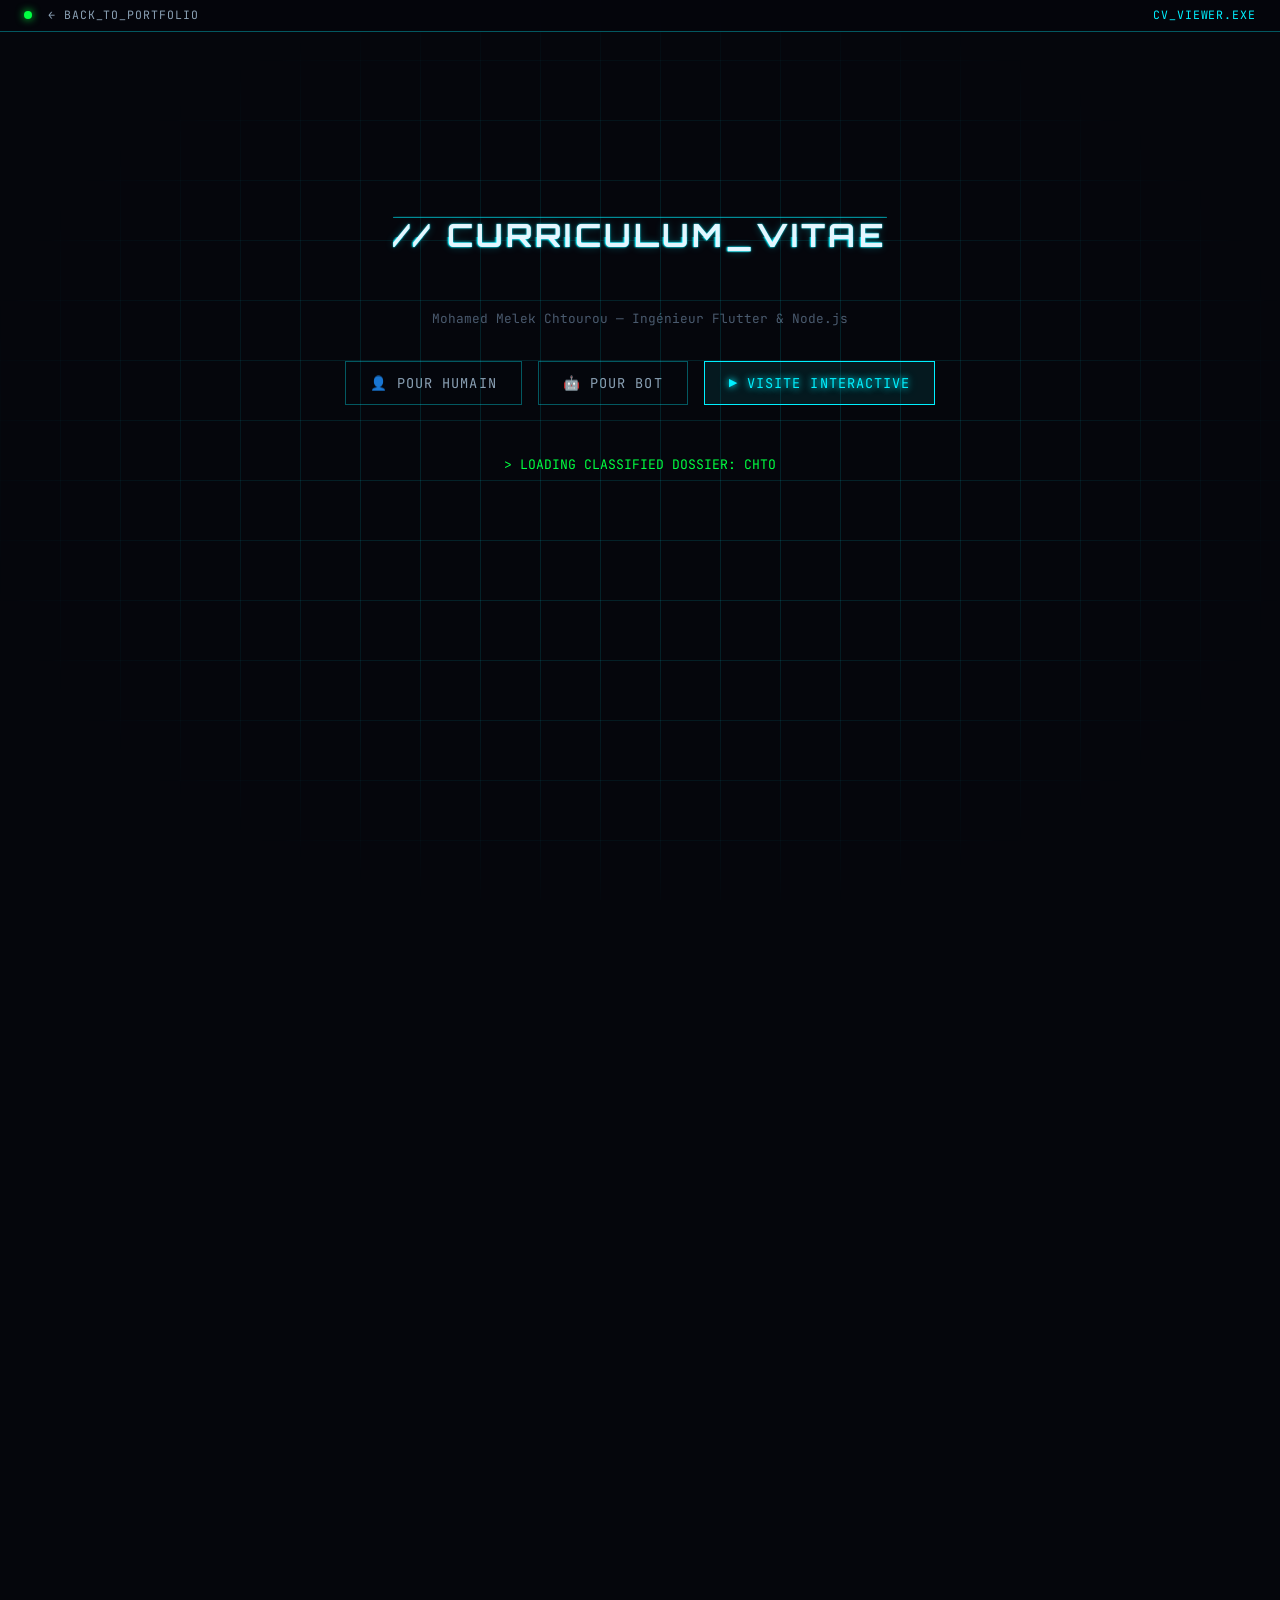
==== cv.html @ 04911780 "feat(cv): add dedicated CV page with 3 modes — human, bot, interactive tour - cv.html: new page with" ====
<!DOCTYPE html>
<html lang="fr" dir="ltr">
<head>
  <meta charset="UTF-8" />
  <meta name="viewport" content="width=device-width, initial-scale=1.0" />
  <title>CV — Mohamed Melek Chtourou</title>
  <meta name="description" content="CV de Mohamed Melek Chtourou — Ingénieur Flutter & Node.js. Téléchargez en PDF ou explorez la version interactive." />
  <meta name="robots" content="index, follow" />
  <link rel="canonical" href="https://cyber-cv.mohamedmelekchtourou.com/cv.html" />

  <!-- Open Graph -->
  <meta property="og:type" content="profile" />
  <meta property="og:title" content="CV — Mohamed Melek Chtourou" />
  <meta property="og:description" content="Ingénieur Flutter & Node.js. 3 apps en production. 146K utilisateurs." />
  <meta property="og:image" content="https://cyber-cv.mohamedmelekchtourou.com/assets/img/mmc2.jpg" />
  <meta property="og:url" content="https://cyber-cv.mohamedmelekchtourou.com/cv.html" />
  <meta name="twitter:card" content="summary_large_image" />
  <meta name="twitter:title" content="CV — Mohamed Melek Chtourou" />
  <meta name="twitter:image" content="https://cyber-cv.mohamedmelekchtourou.com/assets/img/mmc2.jpg" />

  <!-- Favicon -->
  <link rel="icon" href="assets/img/favicon.png" type="image/png" />

  <!-- Fonts -->
  <link rel="preconnect" href="https://fonts.googleapis.com" />
  <link rel="preconnect" href="https://fonts.gstatic.com" crossorigin />
  <link href="https://fonts.googleapis.com/css2?family=JetBrains+Mono:wght@400;700&family=Orbitron:wght@500;700;900&display=swap" rel="stylesheet" />

  <!-- Styles -->
  <link rel="stylesheet" href="css/main.css" />
  <link rel="stylesheet" href="css/cyberpunk.css" />
  <link rel="stylesheet" href="css/animations.css" />
  <style>
    /* ---- CV Page Specific ---- */
    .cv-page { padding-top: 60px; min-height: 100vh; }

    .cv-tabs {
      display: flex;
      justify-content: center;
      gap: var(--s2);
      margin-bottom: var(--s5);
      flex-wrap: wrap;
    }
    .cv-tab {
      background: rgba(5, 6, 12, 0.7);
      border: 1px solid var(--border-glow);
      color: var(--text-secondary);
      padding: 12px 24px;
      font-family: var(--font-mono);
      font-size: 0.85rem;
      letter-spacing: 0.08em;
      cursor: pointer;
      transition: all 0.2s;
      text-transform: uppercase;
      text-decoration: none;
      display: inline-flex;
      align-items: center;
      gap: 8px;
    }
    .cv-tab:hover {
      color: var(--neon-primary);
      border-color: var(--neon-primary);
      box-shadow: 0 0 12px rgba(0, 240, 255, 0.2);
    }
    .cv-tab.active {
      color: var(--neon-primary);
      background: rgba(0, 240, 255, 0.08);
      border-color: var(--neon-primary);
      text-shadow: var(--glow-sm);
    }

    /* Download panels */
    .cv-panel { display: none; max-width: 700px; margin: 0 auto; text-align: center; }
    .cv-panel.active { display: block; }
    .cv-panel p {
      color: var(--text-secondary);
      font-family: var(--font-mono);
      font-size: 0.85rem;
      margin-bottom: var(--s3);
      line-height: 1.6;
    }
    .cv-download-btn {
      display: inline-flex;
      align-items: center;
      gap: 10px;
      padding: 14px 32px;
      font-family: var(--font-mono);
      font-size: 1rem;
      letter-spacing: 0.1em;
      text-transform: uppercase;
      text-decoration: none;
      color: var(--bg-primary);
      background: var(--neon-primary);
      border: none;
      cursor: pointer;
      transition: all 0.2s;
      margin-top: var(--s2);
    }
    .cv-download-btn:hover {
      box-shadow: 0 0 20px rgba(0, 240, 255, 0.5);
      transform: translateY(-2px);
    }
    .cv-download-btn.ghost {
      background: transparent;
      color: var(--neon-primary);
      border: 1px solid var(--neon-primary);
    }

    /* Interactive tour */
    #cv-interactive {
      max-width: 800px;
      margin: 0 auto;
      font-family: var(--font-mono);
    }
    .cv-section {
      opacity: 0;
      transform: translateY(30px);
      transition: opacity 0.6s, transform 0.6s;
      margin-bottom: var(--s4);
    }
    .cv-section.visible {
      opacity: 1;
      transform: translateY(0);
    }
    .cv-block {
      background: rgba(5, 6, 12, 0.7);
      border: 1px solid var(--border-glow);
      padding: var(--s3);
      margin-bottom: var(--s3);
      position: relative;
    }
    .cv-block::before {
      content: attr(data-label);
      position: absolute;
      top: -10px;
      left: 16px;
      background: var(--bg-primary);
      padding: 0 8px;
      color: var(--neon-primary);
      font-size: 0.7rem;
      letter-spacing: 0.12em;
      text-transform: uppercase;
    }
    .cv-prompt {
      color: var(--neon-accent);
      font-size: 0.8rem;
      margin-bottom: var(--s2);
    }
    .cv-prompt span { color: var(--neon-primary); }
    .cv-output {
      color: var(--text-primary);
      font-size: 0.85rem;
      line-height: 1.7;
    }
    .cv-output strong { color: var(--neon-primary); }
    .cv-joke {
      color: var(--neon-accent);
      font-style: italic;
      font-size: 0.78rem;
      margin-top: var(--s2);
      opacity: 0;
      transition: opacity 0.8s;
    }
    .cv-joke.show { opacity: 1; }

    /* Skill bars */
    .skill-row {
      display: flex;
      align-items: center;
      gap: 12px;
      margin-bottom: 6px;
      font-size: 0.82rem;
    }
    .skill-name {
      min-width: 100px;
      color: var(--text-secondary);
    }
    .skill-bar {
      flex: 1;
      height: 14px;
      background: rgba(0, 240, 255, 0.05);
      border: 1px solid var(--border-glow);
      position: relative;
      overflow: hidden;
    }
    .skill-fill {
      height: 100%;
      background: linear-gradient(90deg, var(--neon-primary), var(--neon-magenta));
      box-shadow: 0 0 8px rgba(0, 240, 255, 0.3);
      width: 0%;
      transition: width 1.2s ease-out;
    }
    .skill-pct {
      min-width: 40px;
      text-align: right;
      color: var(--neon-primary);
      font-size: 0.75rem;
    }

    /* Experience timeline */
    .exp-card {
      border-left: 2px solid var(--neon-primary);
      padding-left: var(--s3);
      margin-bottom: var(--s3);
    }
    .exp-title { color: var(--neon-primary); font-size: 0.95rem; font-weight: 700; }
    .exp-company { color: var(--neon-magenta); font-size: 0.82rem; }
    .exp-date { color: var(--text-muted); font-size: 0.75rem; margin-bottom: 6px; }
    .exp-stack {
      display: flex;
      flex-wrap: wrap;
      gap: 4px;
      margin: 6px 0;
    }
    .exp-tag {
      background: rgba(0, 240, 255, 0.06);
      border: 1px solid var(--border-glow);
      padding: 2px 8px;
      font-size: 0.68rem;
      color: var(--text-secondary);
    }
    .exp-bullets { list-style: none; padding: 0; }
    .exp-bullets li {
      color: var(--text-secondary);
      font-size: 0.8rem;
      line-height: 1.6;
      padding-left: 16px;
      position: relative;
    }
    .exp-bullets li::before {
      content: "\2192";
      position: absolute;
      left: 0;
      color: var(--neon-accent);
    }

    /* Nav buttons */
    .cv-nav {
      display: flex;
      justify-content: center;
      gap: var(--s2);
      margin-top: var(--s4);
      flex-wrap: wrap;
    }
    .cv-nav a, .cv-nav button {
      padding: 10px 24px;
      font-family: var(--font-mono);
      font-size: 0.82rem;
      letter-spacing: 0.08em;
      cursor: pointer;
      border: 1px solid var(--border-glow);
      background: rgba(5, 6, 12, 0.7);
      color: var(--text-secondary);
      text-decoration: none;
      transition: all 0.2s;
    }
    .cv-nav a:hover, .cv-nav button:hover {
      color: var(--neon-primary);
      border-color: var(--neon-primary);
    }

    /* Intro typing */
    .cv-intro-line {
      font-size: 0.82rem;
      line-height: 1.8;
      color: var(--neon-accent);
      min-height: 1.8em;
    }
    .cv-intro-line .cmd { color: var(--neon-primary); }
    .cv-intro-line .warn { color: var(--neon-warn, #ffcc00); }

    /* CTA final */
    .cv-final {
      text-align: center;
      padding: var(--s4) 0;
    }
    .cv-final .verdict {
      font-family: var(--font-display);
      font-size: clamp(1rem, 3vw, 1.6rem);
      color: var(--neon-primary);
      text-shadow: var(--glow-md);
      margin-bottom: var(--s3);
    }

    @media (max-width: 600px) {
      .cv-tabs { gap: 6px; }
      .cv-tab { padding: 8px 14px; font-size: 0.75rem; }
      .skill-name { min-width: 70px; font-size: 0.72rem; }
      .exp-card { padding-left: var(--s2); }
    }
  </style>
</head>
<body>

  <!-- Matrix BG -->
  <canvas id="matrix-rain" class="matrix-bg" aria-hidden="true"></canvas>
  <div class="grid-bg" aria-hidden="true"></div>

  <!-- Back to portfolio -->
  <header class="status-bar" role="banner">
    <div class="status-left">
      <span class="status-dot"></span>
      <a href="index.html" style="color:inherit;text-decoration:none;">&larr; BACK_TO_PORTFOLIO</a>
    </div>
    <div class="status-right">
      <span style="color:var(--neon-primary);">CV_VIEWER.EXE</span>
    </div>
  </header>

  <div class="cv-page">
    <div class="container">

      <!-- Page title -->
      <div class="section-header" style="text-align:center;margin-bottom:var(--s4);">
        <h1 class="section-title glitch" data-text="// CURRICULUM_VITAE" style="font-size:clamp(1.2rem,4vw,2rem);">// CURRICULUM_VITAE</h1>
        <p style="color:var(--text-muted);font-family:var(--font-mono);font-size:0.8rem;margin-top:8px;">Mohamed Melek Chtourou &mdash; Ing&eacute;nieur Flutter &amp; Node.js</p>
      </div>

      <!-- 3 tabs -->
      <div class="cv-tabs">
        <button class="cv-tab" data-panel="human" aria-label="Download design CV">&#128100; POUR HUMAIN</button>
        <button class="cv-tab" data-panel="bot" aria-label="Download ATS CV">&#129302; POUR BOT</button>
        <button class="cv-tab active" data-panel="interactive" aria-label="Interactive CV tour">&#9654; VISITE INTERACTIVE</button>
      </div>

      <!-- Panel: Human PDF -->
      <div class="cv-panel" id="panel-human">
        <div class="cv-block" data-label="MODE HUMAIN">
          <p>&gt; Le beau CV. 2 colonnes, couleurs, design soign&eacute;.<br>
          &gt; Pour les humains qui jugent un livre &agrave; sa couverture.<br>
          &gt; (On vous comprend.)</p>
          <a href="assets/cv/cv_design.pdf" download class="cv-download-btn">&darr; DOWNLOAD_CV_DESIGN.pdf</a>
        </div>
      </div>

      <!-- Panel: Bot PDF -->
      <div class="cv-panel" id="panel-bot">
        <div class="cv-block" data-label="MODE ATS">
          <p>&gt; Le CV sobre. Texte pur, parsable par les robots.<br>
          &gt; Optimis&eacute; pour les ATS (Applicant Tracking Systems).<br>
          &gt; Pas de fioritures, que de la data.</p>
          <a href="assets/cv/cv_ats.pdf" download class="cv-download-btn">&darr; DOWNLOAD_CV_ATS.pdf</a>
        </div>
      </div>

      <!-- Panel: Interactive tour -->
      <div class="cv-panel active" id="panel-interactive">
        <div id="cv-interactive">

          <!-- Intro typing sequence -->
          <div class="cv-section" id="cv-intro" style="margin-bottom:var(--s4);">
            <div class="cv-intro-line" id="intro-1"></div>
            <div class="cv-intro-line" id="intro-2"></div>
            <div class="cv-intro-line" id="intro-3"></div>
            <div class="cv-intro-line" id="intro-4"></div>
          </div>

          <!-- Section 1: Identity -->
          <div class="cv-section" id="cv-identity">
            <div class="cv-block" data-label="DOSSIER">
              <pre class="cv-output" style="white-space:pre-wrap;">&#9556;&#9552;&#9552;&#9552;&#9552;&#9552;&#9552;&#9552;&#9552;&#9552;&#9552;&#9552;&#9552;&#9552;&#9552;&#9552;&#9552;&#9552;&#9552;&#9552;&#9552;&#9552;&#9552;&#9552;&#9552;&#9552;&#9552;&#9552;&#9552;&#9552;&#9552;&#9552;&#9552;&#9552;&#9552;&#9552;&#9552;&#9552;&#9552;&#9552;&#9552;&#9552;&#9552;&#9559;
  SUBJECT:  <strong>Mohamed Melek Chtourou</strong>
  CLASS:    <strong>Flutter &amp; Node.js Engineer</strong>
  LOCATION: Tunisie &rarr; Relocation FR/EU
  STATUS:   <strong style="color:var(--neon-accent);">AVAILABLE FOR MISSION</strong>
  USERS:    <strong>146,000+</strong>
  THREAT:   Senior-ish
&#9562;&#9552;&#9552;&#9552;&#9552;&#9552;&#9552;&#9552;&#9552;&#9552;&#9552;&#9552;&#9552;&#9552;&#9552;&#9552;&#9552;&#9552;&#9552;&#9552;&#9552;&#9552;&#9552;&#9552;&#9552;&#9552;&#9552;&#9552;&#9552;&#9552;&#9552;&#9552;&#9552;&#9552;&#9552;&#9552;&#9552;&#9552;&#9552;&#9552;&#9552;&#9552;&#9552;&#9565;</pre>
              <p class="cv-joke" id="joke-1">// Fun fact : Il a appris &agrave; coder avant d'apprendre &agrave; cuisiner. Il ne sait toujours pas cuisiner.</p>
            </div>
          </div>

          <!-- Section 2: Skills -->
          <div class="cv-section" id="cv-skills">
            <div class="cv-prompt"><span>&gt;</span> cat /skills/matrix.dat</div>
            <div class="cv-block" data-label="SKILLS MATRIX">
              <div style="margin-bottom:12px;color:var(--neon-magenta);font-size:0.75rem;letter-spacing:0.1em;">MOBILE (EXPERT)</div>
              <div class="skill-row"><span class="skill-name">Flutter</span><div class="skill-bar"><div class="skill-fill" data-pct="95"></div></div><span class="skill-pct">95%</span></div>
              <div class="skill-row"><span class="skill-name">Dart</span><div class="skill-bar"><div class="skill-fill" data-pct="92"></div></div><span class="skill-pct">92%</span></div>
              <div class="skill-row"><span class="skill-name">Swift</span><div class="skill-bar"><div class="skill-fill" data-pct="78"></div></div><span class="skill-pct">78%</span></div>
              <div class="skill-row"><span class="skill-name">Kotlin</span><div class="skill-bar"><div class="skill-fill" data-pct="70"></div></div><span class="skill-pct">70%</span></div>

              <div style="margin:16px 0 12px;color:var(--neon-magenta);font-size:0.75rem;letter-spacing:0.1em;">BACKEND (AVANC&Eacute;)</div>
              <div class="skill-row"><span class="skill-name">Node.js</span><div class="skill-bar"><div class="skill-fill" data-pct="90"></div></div><span class="skill-pct">90%</span></div>
              <div class="skill-row"><span class="skill-name">Express</span><div class="skill-bar"><div class="skill-fill" data-pct="88"></div></div><span class="skill-pct">88%</span></div>
              <div class="skill-row"><span class="skill-name">GraphQL</span><div class="skill-bar"><div class="skill-fill" data-pct="72"></div></div><span class="skill-pct">72%</span></div>
              <div class="skill-row"><span class="skill-name">Spring Boot</span><div class="skill-bar"><div class="skill-fill" data-pct="65"></div></div><span class="skill-pct">65%</span></div>

              <div style="margin:16px 0 12px;color:var(--neon-magenta);font-size:0.75rem;letter-spacing:0.1em;">FRONTEND &amp; DATA</div>
              <div class="skill-row"><span class="skill-name">React</span><div class="skill-bar"><div class="skill-fill" data-pct="72"></div></div><span class="skill-pct">72%</span></div>
              <div class="skill-row"><span class="skill-name">MySQL</span><div class="skill-bar"><div class="skill-fill" data-pct="85"></div></div><span class="skill-pct">85%</span></div>
              <div class="skill-row"><span class="skill-name">MongoDB</span><div class="skill-bar"><div class="skill-fill" data-pct="75"></div></div><span class="skill-pct">75%</span></div>
              <div class="skill-row"><span class="skill-name">Firebase</span><div class="skill-bar"><div class="skill-fill" data-pct="82"></div></div><span class="skill-pct">82%</span></div>
              <div class="skill-row"><span class="skill-name">Docker</span><div class="skill-bar"><div class="skill-fill" data-pct="78"></div></div><span class="skill-pct">78%</span></div>

              <p class="cv-joke" id="joke-2">// Stack Overflow dit qu'il est "above average". Stack Overflow a peur de lui.</p>
            </div>
          </div>

          <!-- Section 3: Experience — The Landlord -->
          <div class="cv-section" id="cv-exp1">
            <div class="cv-prompt"><span>&gt;</span> SELECT * FROM experience ORDER BY impact DESC;</div>
            <div class="cv-block" data-label="EXPERIENCE #1">
              <div class="exp-card">
                <div class="exp-title">D&eacute;veloppeur &amp; Product Manager</div>
                <div class="exp-company">The Landlord</div>
                <div class="exp-date">Mars 2024 &rarr; Pr&eacute;sent</div>
                <div class="exp-stack">
                  <span class="exp-tag">Flutter</span><span class="exp-tag">Node.js</span><span class="exp-tag">MySQL</span><span class="exp-tag">Redis</span><span class="exp-tag">Socket.io</span><span class="exp-tag">Docker</span><span class="exp-tag">Firebase</span><span class="exp-tag">OVH/VPS</span>
                </div>
                <ul class="exp-bullets">
                  <li>Plateforme immobili&egrave;re compl&egrave;te (iOS, Android, Web) &mdash; <strong>146 000 utilisateurs, 2 600+ membres</strong></li>
                  <li>Architecture microservices : <strong>2 serveurs Node.js</strong> dockeris&eacute;s, <strong>40+ mod&egrave;les de donn&eacute;es, 19 modules</strong></li>
                  <li>Services tiers : Channel Manager, WhatsApp Business API, Firebase FCM</li>
                  <li>Pilotage de <strong>2 d&eacute;veloppeurs fullstack</strong> : backlog, sprints, daily stand-ups</li>
                  <li>Infra Docker Compose sur VPS OVH + d&eacute;ploiement continu</li>
                </ul>
              </div>
              <p class="cv-joke" id="joke-3">// Son manager a dit : "Il est autonome". Traduction : "Il fait tout."</p>
            </div>
          </div>

          <!-- Section 4: Experience — Orange -->
          <div class="cv-section" id="cv-exp2">
            <div class="cv-block" data-label="EXPERIENCE #2">
              <div class="exp-card">
                <div class="exp-title">D&eacute;veloppeur Fullstack</div>
                <div class="exp-company">Orange Digital Center</div>
                <div class="exp-date">F&eacute;vrier 2023 &rarr; Septembre 2023 (7 mois)</div>
                <div class="exp-stack">
                  <span class="exp-tag">Swift</span><span class="exp-tag">SwiftUI</span><span class="exp-tag">Node.js</span><span class="exp-tag">MySQL</span><span class="exp-tag">Git</span>
                </div>
                <ul class="exp-bullets">
                  <li>App mobile iOS native avec SwiftUI &mdash; navigation fluide et UI responsive</li>
                  <li>Serveur Node.js + API REST pour donn&eacute;es dynamiques</li>
                  <li>&Eacute;quipe interdisciplinaire en m&eacute;thode Agile</li>
                </ul>
              </div>
              <p class="cv-joke" id="joke-4">// Orange lui a donn&eacute; un badge. Il l'a gard&eacute;. C'est son Horcrux.</p>
            </div>
          </div>

          <!-- Section 5: Stages -->
          <div class="cv-section" id="cv-exp3">
            <div class="cv-block" data-label="STAGES">
              <div class="exp-card" style="margin-bottom:var(--s3);">
                <div class="exp-title">Stage D&eacute;veloppeur Frontend iOS</div>
                <div class="exp-company">ESPRIT</div>
                <div class="exp-date">Ao&ucirc;t 2022 &rarr; Novembre 2022 (3 mois) &middot; Swift &middot; Xcode &middot; Figma</div>
                <ul class="exp-bullets">
                  <li>Interfaces iOS avec storyboards &mdash; compatibilit&eacute; iPhone 4s &agrave; iPhone 13</li>
                  <li>Int&eacute;gration APIs REST + maquettes Figma pixel-perfect</li>
                </ul>
              </div>
              <div class="exp-card">
                <div class="exp-title">Stage D&eacute;veloppeur Fullstack Mobile</div>
                <div class="exp-company">Future Proof</div>
                <div class="exp-date">Juin 2022 &rarr; Ao&ucirc;t 2022 (2 mois) &middot; Flutter &middot; Spring Boot &middot; GraphQL &middot; Docker</div>
                <ul class="exp-bullets">
                  <li>Dev mobile Flutter + backend Spring Boot en Agile</li>
                  <li>Requ&ecirc;tes/mutations GraphQL, gestion tickets Jira</li>
                </ul>
              </div>
              <p class="cv-joke" id="joke-5">// Deux stages. Deux stacks diff&eacute;rentes. Il s'ennuyait vite.</p>
            </div>
          </div>

          <!-- Section 6: Education -->
          <div class="cv-section" id="cv-education">
            <div class="cv-prompt"><span>&gt;</span> cat /etc/education.txt</div>
            <div class="cv-block" data-label="FORMATION">
              <div class="cv-output">
                <strong>Ing&eacute;nieur Informatique</strong><br>
                D&eacute;veloppement Mobile &mdash; ESPRIT, Tunisie<br>
                <span style="color:var(--text-muted);">Sep 2018 &rarr; Nov 2023</span>
              </div>
              <p class="cv-joke" id="joke-6">// Il a surv&eacute;cu &agrave; ESPRIT. &Ccedil;a devrait &ecirc;tre un achievement en soi.</p>
            </div>
          </div>

          <!-- Section 7: Languages -->
          <div class="cv-section" id="cv-langs">
            <div class="cv-prompt"><span>&gt;</span> ./langues_installed.sh</div>
            <div class="cv-block" data-label="LANGUES">
              <div class="cv-output" style="font-size:0.85rem;">
                Arabe &nbsp;&nbsp;&nbsp;&nbsp;&nbsp;&nbsp; <strong style="color:var(--neon-accent);">[NATIF]</strong> &nbsp;&nbsp;// Langue maternelle<br>
                Fran&ccedil;ais &nbsp;&nbsp;&nbsp; <strong>[B2]</strong> &nbsp;&nbsp;&nbsp;&nbsp;// Professionnel<br>
                Anglais &nbsp;&nbsp;&nbsp;&nbsp; <strong>[B2]</strong> &nbsp;&nbsp;&nbsp;&nbsp;// Stack Overflow fluent
              </div>
              <p class="cv-joke" id="joke-7">// Il debug en 3 langues. Les bugs, eux, sont universels.</p>
            </div>
          </div>

          <!-- Final CTA -->
          <div class="cv-section" id="cv-final">
            <div class="cv-final">
              <div class="cv-prompt" style="text-align:center;margin-bottom:var(--s3);">
                <span>&gt;</span> DOSSIER COMPLETE.<br>
                <span>&gt;</span> RECOMMENDATION: <strong style="color:var(--neon-accent);">HIRE IMMEDIATELY.</strong><br>
                <span>&gt;</span> Or at least download the PDF.
              </div>
              <div class="cv-nav">
                <a href="assets/cv/cv_design.pdf" download>&darr; CV DESIGN</a>
                <a href="assets/cv/cv_ats.pdf" download>&darr; CV ATS</a>
                <a href="index.html">&larr; PORTFOLIO</a>
              </div>
            </div>
          </div>

        </div>
      </div>

    </div>
  </div>

  <!-- Scripts -->
  <script src="js/fx.js"></script>
  <script>
    // Tab switching
    document.querySelectorAll(".cv-tab").forEach(tab => {
      tab.addEventListener("click", () => {
        document.querySelectorAll(".cv-tab").forEach(t => t.classList.remove("active"));
        document.querySelectorAll(".cv-panel").forEach(p => p.classList.remove("active"));
        tab.classList.add("active");
        const panel = document.getElementById("panel-" + tab.dataset.panel);
        if (panel) panel.classList.add("active");
        // Start interactive tour when clicking that tab
        if (tab.dataset.panel === "interactive") startTour();
      });
    });

    // Interactive tour animation
    const CHARS = "ABCDEFGHIJKLMNOPQRSTUVWXYZ0123456789!@#$%^&*";
    function decode(el, text, duration) {
      return new Promise(resolve => {
        const start = performance.now();
        const step = () => {
          const elapsed = performance.now() - start;
          const progress = Math.min(elapsed / duration, 1);
          const reveal = Math.floor(text.length * progress);
          let out = "";
          for (let i = 0; i < text.length; i++) {
            if (i < reveal) out += text[i];
            else if (text[i] === " ") out += " ";
            else out += CHARS[Math.floor(Math.random() * CHARS.length)];
          }
          el.textContent = out;
          if (progress < 1) requestAnimationFrame(step);
          else resolve();
        };
        step();
      });
    }

    function typeText(el, text, speed) {
      return new Promise(resolve => {
        let i = 0;
        el.innerHTML = "";
        const tick = () => {
          if (i < text.length) {
            el.innerHTML += text[i] === "<" ? text.substring(i, text.indexOf(">", i) + 1) || text[i] : text[i];
            if (text[i] === "<") i = text.indexOf(">", i);
            i++;
            setTimeout(tick, speed + Math.random() * 15);
          } else resolve();
        };
        tick();
      });
    }

    function wait(ms) { return new Promise(r => setTimeout(r, ms)); }

    let tourStarted = false;
    async function startTour() {
      if (tourStarted) return;
      tourStarted = true;

      const sections = document.querySelectorAll(".cv-section");
      sections.forEach(s => s.classList.remove("visible"));

      // Intro typing
      const intro = document.getElementById("cv-intro");
      intro.classList.add("visible");

      await typeText(document.getElementById("intro-1"), '<span class="cmd">> LOADING CLASSIFIED DOSSIER: CHTOUROU_M.EXE...</span>', 25);
      await wait(400);
      await typeText(document.getElementById("intro-2"), '<span class="cmd">> ACCESS LEVEL: RECRUITER</span>', 25);
      await wait(400);
      await typeText(document.getElementById("intro-3"), '<span class="warn">\u26A0 WARNING: This candidate has 146,000 users. Handle with caution.</span>', 20);
      await wait(600);
      await typeText(document.getElementById("intro-4"), '<span class="cmd">> Decrypting sections...</span>', 25);
      await wait(800);

      // Reveal sections one by one on scroll
      const observer = new IntersectionObserver((entries) => {
        entries.forEach(e => {
          if (e.isIntersecting) {
            e.target.classList.add("visible");
            // Animate skill bars
            e.target.querySelectorAll(".skill-fill").forEach(bar => {
              setTimeout(() => { bar.style.width = bar.dataset.pct + "%"; }, 300);
            });
            // Show joke after delay
            const joke = e.target.querySelector(".cv-joke");
            if (joke) setTimeout(() => joke.classList.add("show"), 1500);
            observer.unobserve(e.target);
          }
        });
      }, { threshold: 0.2 });

      sections.forEach((s, i) => {
        if (i === 0) return; // intro already visible
        observer.observe(s);
      });

      // Make first content section visible after intro
      await wait(600);
      document.getElementById("cv-identity").classList.add("visible");
      setTimeout(() => document.getElementById("joke-1")?.classList.add("show"), 1500);
    }

    // Auto-start if interactive tab is active on load
    if (document.querySelector('.cv-tab[data-panel="interactive"].active')) {
      setTimeout(startTour, 500);
    }

    // Matrix rain init
    if (window.MMC_MATRIX) MMC_MATRIX.init(document.getElementById("matrix-rain"));
  </script>

</body>
</html>
---- css/main.css ----
/* =========================================================
   MAIN.CSS — Base, reset, layout, typography
   NEO_CHTOUROU.EXE // Portfolio v2.0
   ========================================================= */

:root {
  /* Neon palette — default "cyan" theme */
  --neon-primary: #00f0ff;
  --neon-secondary: #ff00ea;
  --neon-accent: #00ff41;
  --neon-danger: #ff3366;
  --neon-warn: #ffcc00;

  /* Backgrounds */
  --bg-0: #05060c;
  --bg-1: #0a0b18;
  --bg-2: #10121f;
  --bg-3: #171a2e;

  /* Text */
  --text-primary: #e4f6ff;
  --text-secondary: #8aa0b4;
  --text-muted: #4a5a6e;
  --text-dim: #2a3244;

  /* Grid / borders */
  --border-grid: rgba(0, 240, 255, 0.12);
  --border-glow: rgba(0, 240, 255, 0.35);

  /* Fonts */
  --font-display: 'Orbitron', 'Share Tech Mono', monospace;
  --font-mono: 'JetBrains Mono', 'Share Tech Mono', 'Courier New', monospace;
  --font-body: 'JetBrains Mono', 'Share Tech Mono', monospace;

  /* Spacing */
  --s1: 0.5rem;
  --s2: 1rem;
  --s3: 1.5rem;
  --s4: 2rem;
  --s5: 3rem;
  --s6: 4rem;
  --s7: 6rem;

  /* Glow shadows */
  --glow-sm: 0 0 6px var(--neon-primary), 0 0 12px rgba(0, 240, 255, 0.4);
  --glow-md: 0 0 10px var(--neon-primary), 0 0 24px rgba(0, 240, 255, 0.5), 0 0 40px rgba(0, 240, 255, 0.25);
  --glow-lg: 0 0 14px var(--neon-primary), 0 0 32px rgba(0, 240, 255, 0.55), 0 0 64px rgba(0, 240, 255, 0.3);
  --glow-magenta: 0 0 10px var(--neon-secondary), 0 0 24px rgba(255, 0, 234, 0.5);
}

/* ---------- Mohamed personal theme (persistent toggle) ----------
   Triggered by typing "mohamed" on the page. Swaps neon palette
   toward warm orange/amber. Persists via localStorage.
*/
html.mohamed-theme {
  --neon-primary: #ff8800;
  --neon-secondary: #ff3366;
  --neon-accent: #ffcc00;
  --border-grid: rgba(255, 136, 0, 0.14);
  --border-glow: rgba(255, 136, 0, 0.4);
  --glow-sm: 0 0 6px #ff8800, 0 0 12px rgba(255, 136, 0, 0.45);
  --glow-md: 0 0 10px #ff8800, 0 0 24px rgba(255, 136, 0, 0.55), 0 0 40px rgba(255, 136, 0, 0.28);
  --glow-lg: 0 0 14px #ff8800, 0 0 32px rgba(255, 136, 0, 0.6), 0 0 64px rgba(255, 136, 0, 0.3);
  --glow-magenta: 0 0 10px #ff3366, 0 0 24px rgba(255, 51, 102, 0.5);
}

/* ---------- Theme variants ---------- */
[data-theme="magenta"] {
  --neon-primary: #ff00ea;
  --neon-secondary: #00f0ff;
  --border-grid: rgba(255, 0, 234, 0.12);
  --border-glow: rgba(255, 0, 234, 0.35);
  --glow-sm: 0 0 6px #ff00ea, 0 0 12px rgba(255, 0, 234, 0.4);
  --glow-md: 0 0 10px #ff00ea, 0 0 24px rgba(255, 0, 234, 0.5), 0 0 40px rgba(255, 0, 234, 0.25);
  --glow-lg: 0 0 14px #ff00ea, 0 0 32px rgba(255, 0, 234, 0.55), 0 0 64px rgba(255, 0, 234, 0.3);
}
[data-theme="matrix"] {
  --neon-primary: #00ff41;
  --neon-secondary: #ffcc00;
  --border-grid: rgba(0, 255, 65, 0.12);
  --border-glow: rgba(0, 255, 65, 0.35);
  --glow-sm: 0 0 6px #00ff41, 0 0 12px rgba(0, 255, 65, 0.4);
  --glow-md: 0 0 10px #00ff41, 0 0 24px rgba(0, 255, 65, 0.5), 0 0 40px rgba(0, 255, 65, 0.25);
  --glow-lg: 0 0 14px #00ff41, 0 0 32px rgba(0, 255, 65, 0.55), 0 0 64px rgba(0, 255, 65, 0.3);
}
[data-theme="danger"] {
  --neon-primary: #ff3366;
  --neon-secondary: #ffcc00;
  --border-grid: rgba(255, 51, 102, 0.12);
  --border-glow: rgba(255, 51, 102, 0.35);
  --glow-sm: 0 0 6px #ff3366, 0 0 12px rgba(255, 51, 102, 0.4);
  --glow-md: 0 0 10px #ff3366, 0 0 24px rgba(255, 51, 102, 0.5), 0 0 40px rgba(255, 51, 102, 0.25);
  --glow-lg: 0 0 14px #ff3366, 0 0 32px rgba(255, 51, 102, 0.55), 0 0 64px rgba(255, 51, 102, 0.3);
}

/* ---------- Reset ---------- */
* { box-sizing: border-box; margin: 0; padding: 0; }
*::before, *::after { box-sizing: border-box; }

html { scroll-behavior: smooth; font-size: 16px; }
body {
  font-family: var(--font-body);
  background: var(--bg-0);
  color: var(--text-primary);
  line-height: 1.6;
  overflow-x: hidden;
  min-height: 100vh;
  cursor: none;
  -webkit-font-smoothing: antialiased;
}

img, svg { max-width: 100%; display: block; }
a { color: var(--neon-primary); text-decoration: none; }
button { font-family: inherit; cursor: none; }
input, textarea { font-family: inherit; cursor: none; }

/* Grid background (subtle) */
body::before {
  content: "";
  position: fixed;
  inset: 0;
  background-image:
    linear-gradient(var(--border-grid) 1px, transparent 1px),
    linear-gradient(90deg, var(--border-grid) 1px, transparent 1px);
  background-size: 60px 60px;
  pointer-events: none;
  z-index: 0;
  mask-image: radial-gradient(ellipse at center, #000 30%, transparent 75%);
  -webkit-mask-image: radial-gradient(ellipse at center, #000 30%, transparent 75%);
}

/* ---------- Typography ---------- */
h1, h2, h3, h4, h5, h6 {
  font-family: var(--font-display);
  font-weight: 700;
  letter-spacing: 0.06em;
  color: var(--text-primary);
  text-transform: uppercase;
  line-height: 1.1;
}

h1 { font-size: clamp(2.5rem, 7vw, 6rem); }
h2 { font-size: clamp(1.8rem, 4vw, 3rem); }
h3 { font-size: clamp(1.2rem, 2vw, 1.6rem); }
p  { font-size: 0.95rem; color: var(--text-secondary); }

pre, code, .mono { font-family: var(--font-mono); }

::selection {
  background: var(--neon-primary);
  color: var(--bg-0);
  text-shadow: none;
}

/* ---------- Layout ---------- */
.container {
  width: min(1200px, 92%);
  margin: 0 auto;
}

main { position: relative; z-index: 2; }

section {
  padding: var(--s7) 0;
  position: relative;
  z-index: 2;
}

.section-title {
  font-family: var(--font-display);
  color: var(--neon-primary);
  margin-bottom: var(--s5);
  text-shadow: var(--glow-sm);
  font-size: clamp(1.6rem, 3vw, 2.4rem);
  letter-spacing: 0.1em;
  display: inline-block;
  position: relative;
}

.section-title::before {
  content: "";
  position: absolute;
  left: -24px;
  top: 50%;
  width: 16px;
  height: 2px;
  background: var(--neon-primary);
  box-shadow: var(--glow-sm);
  transform: translateY(-50%);
}

.section-header {
  margin-bottom: var(--s5);
}

/* ---------- Skip link (accessibility) ---------- */
.skip-link {
  position: absolute;
  top: -100px;
  left: 0;
  background: var(--neon-primary);
  color: var(--bg-primary);
  padding: 8px 16px;
  z-index: 10000;
  font-family: var(--font-mono);
  font-size: 0.85rem;
  text-decoration: none;
  transition: top 0.2s;
}
.skip-link:focus {
  top: 0;
}

/* ---------- Status bar (top) ---------- */
.status-bar {
  position: fixed;
  top: 0;
  left: 0;
  right: 0;
  height: 36px;
  background: rgba(5, 6, 12, 0.92);
  backdrop-filter: blur(10px);
  -webkit-backdrop-filter: blur(10px);
  border-bottom: 1px solid var(--border-glow);
  display: flex;
  align-items: center;
  justify-content: space-between;
  padding: 0 var(--s3);
  z-index: 100;
  font-family: var(--font-mono);
  font-size: 0.72rem;
  text-transform: uppercase;
  letter-spacing: 0.08em;
  color: var(--text-secondary);
}

.status-left, .status-right {
  display: flex;
  align-items: center;
  gap: var(--s2);
}

.status-dot {
  width: 8px;
  height: 8px;
  border-radius: 50%;
  background: var(--neon-accent);
  box-shadow: 0 0 8px var(--neon-accent);
  animation: pulse 2s ease-in-out infinite;
}

.status-bar button {
  background: rgba(0, 240, 255, 0.04);
  border: 1px solid var(--border-glow);
  color: var(--text-secondary);
  padding: 4px 10px;
  font-size: 0.72rem;
  letter-spacing: 0.1em;
  transition: all 0.2s;
  font-family: var(--font-mono);
  cursor: pointer;
}
.status-bar button:hover {
  color: var(--neon-primary);
  background: rgba(0, 240, 255, 0.1);
  border-color: var(--neon-primary);
  text-shadow: var(--glow-sm);
  box-shadow: 0 0 8px rgba(0, 240, 255, 0.2);
}
.status-bar button.active {
  color: var(--neon-primary);
  background: rgba(0, 240, 255, 0.12);
  border-color: var(--neon-primary);
  text-shadow: var(--glow-sm);
  box-shadow: 0 0 10px rgba(0, 240, 255, 0.25);
}
.status-cv-link {
  background: rgba(0, 240, 255, 0.04);
  border: 1px solid var(--neon-primary);
  color: var(--neon-primary);
  padding: 4px 10px;
  font-size: 0.72rem;
  letter-spacing: 0.1em;
  font-family: var(--font-mono);
  text-decoration: none;
  text-transform: uppercase;
  transition: all 0.2s;
  animation: pulseGlow 2s ease-in-out infinite;
}
.status-cv-link:hover {
  background: rgba(0, 240, 255, 0.15);
  box-shadow: 0 0 12px rgba(0, 240, 255, 0.3);
}
@keyframes pulseGlow {
  0%, 100% { box-shadow: 0 0 4px rgba(0, 240, 255, 0.2); }
  50% { box-shadow: 0 0 10px rgba(0, 240, 255, 0.4); }
}

/* ---------- Language switch glitch overlay ---------- */
.lang-glitch-overlay {
  position: fixed;
  inset: 0;
  z-index: 9999;
  pointer-events: none;
  opacity: 0;
}
.lang-glitch-overlay.active {
  animation: langGlitch 0.6s ease-out forwards;
}
@keyframes langGlitch {
  0%   { opacity: 1; background: rgba(0, 240, 255, 0.06); }
  10%  { opacity: 1; background: rgba(255, 0, 234, 0.08); transform: translateX(-3px); }
  20%  { opacity: 1; background: rgba(0, 240, 255, 0.1); transform: translateX(3px) skewX(-1deg); }
  30%  { opacity: 1; background: transparent; transform: translateX(-2px); }
  50%  { opacity: 0.8; background: rgba(0, 255, 65, 0.05); transform: translateX(1px) skewX(0.5deg); }
  70%  { opacity: 0.4; background: transparent; transform: none; }
  100% { opacity: 0; background: transparent; transform: none; }
}
.lang-glitch-overlay::before {
  content: "";
  position: absolute;
  inset: 0;
  background: repeating-linear-gradient(
    0deg,
    transparent,
    transparent 2px,
    rgba(0, 240, 255, 0.03) 2px,
    rgba(0, 240, 255, 0.03) 4px
  );
}
.lang-glitch-overlay::after {
  content: "";
  position: absolute;
  left: 0;
  right: 0;
  height: 4px;
  background: rgba(0, 240, 255, 0.4);
  box-shadow: 0 0 20px rgba(0, 240, 255, 0.6);
  animation: glitchScanline 0.6s linear forwards;
}
@keyframes glitchScanline {
  0%   { top: 0; opacity: 1; }
  100% { top: 100%; opacity: 0; }
}

.uptime { color: var(--text-muted); }
.uptime span { color: var(--neon-primary); }

/* ---------- HUD brackets (4 corners) ---------- */
.hud-brackets {
  position: fixed;
  inset: 48px 12px 40px 12px;
  pointer-events: none;
  z-index: 50;
}
.bracket {
  position: absolute;
  width: 40px;
  height: 40px;
  border: 2px solid var(--neon-primary);
  filter: drop-shadow(0 0 4px var(--neon-primary));
  opacity: 0.55;
}
.bracket-tl { top: 0; left: 0; border-right: none; border-bottom: none; }
.bracket-tr { top: 0; right: 0; border-left: none; border-bottom: none; }
.bracket-bl { bottom: 0; left: 0; border-right: none; border-top: none; }
.bracket-br { bottom: 0; right: 0; border-left: none; border-top: none; }

/* ---------- Bottom prompt bar ---------- */
.bottom-bar {
  position: fixed;
  bottom: 0;
  left: 0;
  right: 0;
  height: 32px;
  background: rgba(5, 6, 12, 0.94);
  backdrop-filter: blur(8px);
  border-top: 1px solid var(--border-glow);
  display: flex;
  align-items: center;
  gap: 8px;
  padding: 0 var(--s3);
  z-index: 100;
  font-family: var(--font-mono);
  font-size: 0.7rem;
  color: var(--text-muted);
  letter-spacing: 0.08em;
  text-transform: uppercase;
}
.bottom-bar .prompt { color: var(--neon-primary); text-shadow: var(--glow-sm); }
.bottom-bar .blink { color: var(--neon-primary); animation: blink 1s step-end infinite; }

/* ---------- Hero ---------- */
#hero {
  min-height: 100vh;
  display: flex;
  align-items: center;
  justify-content: center;
  padding-top: 60px;
  padding-bottom: 60px;
}

.hero-wrap {
  display: grid;
  grid-template-columns: minmax(0, 1.6fr) minmax(280px, 1fr);
  gap: var(--s5);
  align-items: center;
  width: 100%;
}
.hero-content { min-width: 0; }

.hero-badge {
  display: inline-flex;
  align-items: center;
  gap: 8px;
  padding: 6px 14px;
  border: 1px solid var(--border-glow);
  background: rgba(0, 240, 255, 0.04);
  font-family: var(--font-mono);
  font-size: 0.7rem;
  color: var(--neon-primary);
  letter-spacing: 0.15em;
  text-transform: uppercase;
  text-shadow: var(--glow-sm);
  margin-bottom: var(--s3);
}
.hero-badge::before {
  content: "";
  width: 6px; height: 6px;
  background: var(--neon-accent);
  border-radius: 50%;
  box-shadow: 0 0 6px var(--neon-accent);
  animation: pulse 2s ease-in-out infinite;
}

.hero-name {
  font-family: var(--font-display);
  font-weight: 900;
  font-size: clamp(2.6rem, 8vw, 6rem);
  line-height: 0.95;
  letter-spacing: 0.02em;
  margin-bottom: var(--s3);
  color: var(--text-primary);
}
.hero-name .nickname {
  display: block;
  background: linear-gradient(90deg, var(--neon-primary), var(--neon-secondary));
  -webkit-background-clip: text;
  background-clip: text;
  color: transparent;
  filter: drop-shadow(0 0 8px rgba(0, 240, 255, 0.5));
}

.hero-role {
  font-family: var(--font-mono);
  font-size: 1rem;
  color: var(--text-secondary);
  margin-bottom: var(--s3);
}
.hero-role .kw { color: var(--neon-primary); text-shadow: var(--glow-sm); }

.hero-typing {
  font-family: var(--font-mono);
  font-size: 0.95rem;
  min-height: 1.6em;
  color: var(--neon-accent);
  margin-bottom: var(--s3);
}
.hero-typing .prompt { color: var(--text-muted); margin-right: 6px; }
.hero-typing .caret { color: var(--neon-primary); animation: blink 1s step-end infinite; }

.hero-desc {
  max-width: 560px;
  margin-bottom: var(--s4);
  color: var(--text-secondary);
  font-size: 0.95rem;
  line-height: 1.7;
}

.hero-stats {
  display: flex;
  gap: var(--s4);
  margin-bottom: var(--s4);
  flex-wrap: wrap;
}
.hero-stat {
  display: flex;
  flex-direction: column;
  gap: 2px;
  padding-left: 14px;
  border-left: 2px solid var(--neon-primary);
  box-shadow: -2px 0 8px -4px var(--neon-primary);
}
.hero-stat-num {
  font-family: var(--font-display);
  font-size: 1.8rem;
  color: var(--neon-primary);
  text-shadow: var(--glow-sm);
  font-weight: 800;
}
.hero-stat-label {
  font-family: var(--font-mono);
  font-size: 0.65rem;
  letter-spacing: 0.12em;
  text-transform: uppercase;
  color: var(--text-muted);
}

.hero-cta {
  display: flex;
  gap: var(--s2);
  flex-wrap: wrap;
}

/* ---------- Buttons (cyber) ---------- */
.btn-cyber {
  position: relative;
  display: inline-flex;
  align-items: center;
  gap: 10px;
  padding: 14px 28px;
  background: transparent;
  border: 1px solid var(--neon-primary);
  color: var(--neon-primary);
  font-family: var(--font-mono);
  font-size: 0.8rem;
  font-weight: 600;
  letter-spacing: 0.12em;
  text-transform: uppercase;
  text-shadow: var(--glow-sm);
  box-shadow: var(--glow-sm), inset 0 0 12px rgba(0, 240, 255, 0.08);
  transition: all 0.2s ease;
  clip-path: polygon(10px 0, 100% 0, 100% calc(100% - 10px), calc(100% - 10px) 100%, 0 100%, 0 10px);
  overflow: hidden;
}
.btn-cyber::before {
  content: "";
  position: absolute;
  inset: 0;
  background: linear-gradient(90deg, transparent, rgba(0, 240, 255, 0.15), transparent);
  transform: translateX(-100%);
  transition: transform 0.5s;
}
.btn-cyber:hover {
  background: rgba(0, 240, 255, 0.08);
  box-shadow: var(--glow-md), inset 0 0 18px rgba(0, 240, 255, 0.15);
  transform: translateY(-1px);
}
.btn-cyber:hover::before { transform: translateX(100%); }
.btn-cyber:active { transform: translateY(0); }

.btn-cyber.btn-ghost {
  border-color: var(--text-muted);
  color: var(--text-secondary);
  box-shadow: none;
  text-shadow: none;
}
.btn-cyber.btn-ghost:hover {
  border-color: var(--neon-secondary);
  color: var(--neon-secondary);
  box-shadow: var(--glow-magenta);
  text-shadow: 0 0 6px var(--neon-secondary);
}

.btn-cyber.btn-magenta {
  border-color: var(--neon-secondary);
  color: var(--neon-secondary);
  text-shadow: 0 0 6px var(--neon-secondary);
  box-shadow: var(--glow-magenta), inset 0 0 12px rgba(255, 0, 234, 0.08);
}
.btn-cyber.btn-magenta::before {
  background: linear-gradient(90deg, transparent, rgba(255, 0, 234, 0.2), transparent);
}

/* ---------- Profile image holographic ---------- */
.hero-image {
  display: flex;
  justify-content: center;
  align-items: center;
}
.profile-holo {
  position: relative;
  aspect-ratio: 1;
  width: 100%;
  max-width: 380px;
  margin-left: auto;
  border: 1px solid var(--neon-primary);
  padding: 8px;
  background: rgba(0, 240, 255, 0.03);
  box-shadow: var(--glow-md);
  transform: perspective(900px) rotateY(-6deg) rotateX(4deg);
  transition: transform 0.4s ease;
  clip-path: polygon(20px 0, 100% 0, 100% calc(100% - 20px), calc(100% - 20px) 100%, 0 100%, 0 20px);
}
.profile-holo:hover { transform: perspective(900px) rotateY(0) rotateX(0); }

.profile-holo img {
  width: 100%;
  height: 100%;
  object-fit: cover;
  filter: contrast(1.05) saturate(1.1);
  clip-path: polygon(14px 0, 100% 0, 100% calc(100% - 14px), calc(100% - 14px) 100%, 0 100%, 0 14px);
}

.profile-holo::before {
  content: "";
  position: absolute;
  inset: 0;
  background:
    linear-gradient(180deg, transparent 50%, rgba(0, 240, 255, 0.08) 50%);
  background-size: 100% 4px;
  pointer-events: none;
  mix-blend-mode: overlay;
  opacity: 0.6;
}
.profile-holo::after {
  content: "ID: MMC_001 // CLASSIFIED";
  position: absolute;
  bottom: -22px;
  left: 0;
  right: 0;
  text-align: center;
  font-family: var(--font-mono);
  font-size: 0.65rem;
  color: var(--neon-primary);
  letter-spacing: 0.15em;
  text-shadow: var(--glow-sm);
}

.profile-corners {
  position: absolute;
  inset: 0;
  pointer-events: none;
}
.profile-corners::before,
.profile-corners::after {
  content: "";
  position: absolute;
  width: 16px;
  height: 16px;
  border: 2px solid var(--neon-secondary);
  filter: drop-shadow(0 0 3px var(--neon-secondary));
}
.profile-corners::before {
  top: -6px; left: -6px;
  border-right: none; border-bottom: none;
}
.profile-corners::after {
  bottom: -6px; right: -6px;
  border-left: none; border-top: none;
}

/* ---------- Scroll indicator ---------- */
.scroll-hint {
  position: absolute;
  bottom: 50px;
  left: 50%;
  transform: translateX(-50%);
  font-family: var(--font-mono);
  font-size: 0.7rem;
  color: var(--text-muted);
  letter-spacing: 0.15em;
  text-transform: uppercase;
  text-align: center;
  animation: bob 2.5s ease-in-out infinite;
}
.scroll-hint::after {
  content: "▼";
  display: block;
  margin-top: 6px;
  color: var(--neon-primary);
  text-shadow: var(--glow-sm);
}

/* ---------- About terminal ---------- */
.term-window {
  background: rgba(5, 6, 12, 0.85);
  border: 1px solid var(--border-glow);
  box-shadow: var(--glow-sm), 0 30px 60px -30px rgba(0, 240, 255, 0.3);
  max-width: 880px;
  margin: 0 auto;
  backdrop-filter: blur(6px);
  -webkit-backdrop-filter: blur(6px);
  overflow: hidden;
}
.term-head {
  display: flex;
  align-items: center;
  gap: 8px;
  padding: 10px 16px;
  background: rgba(0, 240, 255, 0.05);
  border-bottom: 1px solid var(--border-glow);
  font-family: var(--font-mono);
  font-size: 0.72rem;
  color: var(--text-muted);
  letter-spacing: 0.1em;
}
.term-dot { width: 12px; height: 12px; border-radius: 50%; }
.term-dot.red { background: #ff5f56; box-shadow: 0 0 6px rgba(255,95,86,.5); }
.term-dot.yellow { background: #ffbd2e; box-shadow: 0 0 6px rgba(255,189,46,.5); }
.term-dot.green { background: #27c93f; box-shadow: 0 0 6px rgba(39,201,63,.5); }
.term-title { margin-left: auto; font-family: var(--font-mono); color: var(--text-muted); }

.term-body {
  padding: var(--s3) var(--s4);
  font-family: var(--font-mono);
  font-size: 0.92rem;
  line-height: 1.7;
}
.term-body .prompt { color: var(--neon-primary); margin-right: 8px; text-shadow: var(--glow-sm); }
.term-body .cmd { color: var(--text-primary); }
.term-body .output { color: var(--text-secondary); margin: 10px 0 18px 0; padding-left: 0; }
.term-body .comment { color: var(--text-muted); font-style: italic; }

/* ---------- Skills grid ---------- */
.skills-grid {
  display: grid;
  grid-template-columns: repeat(auto-fit, minmax(260px, 1fr));
  gap: var(--s3);
}
.skill-card {
  position: relative;
  background: rgba(10, 11, 24, 0.6);
  border: 1px solid var(--border-grid);
  padding: var(--s3);
  backdrop-filter: blur(6px);
  -webkit-backdrop-filter: blur(6px);
  transition: all 0.3s ease;
  clip-path: polygon(12px 0, 100% 0, 100% calc(100% - 12px), calc(100% - 12px) 100%, 0 100%, 0 12px);
}
.skill-card::before {
  content: "";
  position: absolute;
  top: 10px; left: 10px;
  width: 6px; height: 6px;
  background: var(--neon-primary);
  box-shadow: var(--glow-sm);
}
.skill-card:hover {
  border-color: var(--neon-primary);
  box-shadow: var(--glow-sm);
  transform: translateY(-3px);
}
.skill-icon {
  display: inline-flex;
  align-items: center;
  justify-content: center;
  width: 48px; height: 48px;
  font-size: 1.6rem;
  border: 1px solid var(--border-glow);
  color: var(--neon-primary);
  margin-bottom: var(--s2);
  text-shadow: var(--glow-sm);
}
.skill-card h3 {
  color: var(--text-primary);
  font-size: 1.1rem;
  margin-bottom: var(--s1);
  letter-spacing: 0.1em;
}
.skill-label {
  font-family: var(--font-mono);
  font-size: 0.68rem;
  color: var(--text-muted);
  letter-spacing: 0.1em;
  margin-bottom: var(--s2);
  text-transform: uppercase;
}
.skill-bars { display: flex; flex-direction: column; gap: 10px; }
.skill-bar {
  display: flex;
  flex-direction: column;
  gap: 4px;
}
.skill-bar-head {
  display: flex;
  justify-content: space-between;
  font-family: var(--font-mono);
  font-size: 0.72rem;
  color: var(--text-secondary);
  letter-spacing: 0.05em;
}
.skill-bar-head .val { color: var(--neon-primary); text-shadow: var(--glow-sm); }
.skill-bar-track {
  position: relative;
  height: 6px;
  background: rgba(0, 240, 255, 0.08);
  border: 1px solid var(--border-grid);
  overflow: hidden;
}
.skill-bar-fill {
  position: absolute;
  inset: 0 auto 0 0;
  width: var(--val, 0%);
  background: linear-gradient(90deg, var(--neon-primary), var(--neon-secondary));
  box-shadow: 0 0 8px var(--neon-primary);
  transition: width 1.2s cubic-bezier(0.2, 0.8, 0.2, 1);
}
.skill-bar-fill::after {
  content: "";
  position: absolute;
  right: 0;
  top: -2px;
  bottom: -2px;
  width: 2px;
  background: var(--neon-primary);
  box-shadow: 0 0 8px var(--neon-primary);
}

/* ---------- Project grid ---------- */
.projects-grid {
  display: grid;
  grid-template-columns: repeat(auto-fit, minmax(320px, 1fr));
  gap: var(--s3);
}
.project-card {
  position: relative;
  display: block;
  background: rgba(10, 11, 24, 0.7);
  border: 1px solid var(--border-grid);
  padding: 0;
  color: inherit;
  overflow: hidden;
  backdrop-filter: blur(6px);
  -webkit-backdrop-filter: blur(6px);
  transition: all 0.3s cubic-bezier(0.2, 0.8, 0.2, 1);
  clip-path: polygon(14px 0, 100% 0, 100% calc(100% - 14px), calc(100% - 14px) 100%, 0 100%, 0 14px);
}
.project-card::before {
  content: "";
  position: absolute;
  inset: 0;
  background: linear-gradient(135deg, transparent 40%, rgba(0, 240, 255, 0.12) 100%);
  pointer-events: none;
  opacity: 0;
  transition: opacity 0.3s;
}
.project-card:hover {
  transform: translateY(-6px);
  border-color: var(--neon-primary);
  box-shadow: var(--glow-md), 0 30px 60px -30px rgba(0, 240, 255, 0.4);
}
.project-card:hover::before { opacity: 1; }

.project-img-wrap {
  position: relative;
  aspect-ratio: 16 / 10;
  background: var(--bg-1);
  overflow: hidden;
  border-bottom: 1px solid var(--border-glow);
}
.project-img-wrap img {
  width: 100%;
  height: 100%;
  object-fit: contain;
  padding: var(--s3);
  transition: transform 0.5s ease, filter 0.3s;
  filter: brightness(0.9);
}
.project-card:hover .project-img-wrap img {
  transform: scale(1.05);
  filter: brightness(1.1);
}

.project-badge {
  position: absolute;
  top: 12px;
  left: 12px;
  font-family: var(--font-mono);
  font-size: 0.62rem;
  letter-spacing: 0.12em;
  text-transform: uppercase;
  padding: 4px 10px;
  background: rgba(5, 6, 12, 0.9);
  border: 1px solid var(--neon-accent);
  color: var(--neon-accent);
  text-shadow: 0 0 6px var(--neon-accent);
}
.project-badge.personal {
  border-color: var(--neon-warn);
  color: var(--neon-warn);
  text-shadow: 0 0 6px var(--neon-warn);
}
.project-badge.academic {
  border-color: var(--neon-secondary);
  color: var(--neon-secondary);
  text-shadow: 0 0 6px var(--neon-secondary);
}

.project-id {
  position: absolute;
  top: 12px;
  right: 12px;
  font-family: var(--font-mono);
  font-size: 0.6rem;
  color: var(--text-muted);
  letter-spacing: 0.1em;
}

.project-body {
  padding: var(--s3);
  position: relative;
  z-index: 1;
}
.project-title {
  font-family: var(--font-display);
  font-size: 1.25rem;
  letter-spacing: 0.06em;
  margin-bottom: 4px;
  color: var(--text-primary);
}
.project-subtitle {
  font-family: var(--font-mono);
  font-size: 0.82rem;
  color: var(--text-secondary);
  margin-bottom: var(--s2);
  min-height: 2.6em;
}
.project-techs {
  display: flex;
  flex-wrap: wrap;
  gap: 6px;
  margin-bottom: var(--s2);
}
.tech-chip {
  font-family: var(--font-mono);
  font-size: 0.65rem;
  padding: 3px 9px;
  border: 1px solid var(--border-glow);
  color: var(--neon-primary);
  background: rgba(0, 240, 255, 0.04);
  letter-spacing: 0.06em;
  text-transform: uppercase;
}
.project-action {
  display: flex;
  align-items: center;
  justify-content: space-between;
  font-family: var(--font-mono);
  font-size: 0.72rem;
  color: var(--text-muted);
  letter-spacing: 0.08em;
  text-transform: uppercase;
  padding-top: var(--s2);
  border-top: 1px dashed var(--border-grid);
}
.project-action .arrow {
  color: var(--neon-primary);
  text-shadow: var(--glow-sm);
  transition: transform 0.3s;
}
.project-card:hover .project-action .arrow { transform: translateX(6px); }

/* ---------- Contact section ---------- */
.contact-wrap {
  max-width: 780px;
  margin: 0 auto;
}
.contact-card {
  background: rgba(10, 11, 24, 0.7);
  border: 1px solid var(--border-glow);
  padding: var(--s5);
  backdrop-filter: blur(6px);
  -webkit-backdrop-filter: blur(6px);
  box-shadow: var(--glow-sm);
  position: relative;
  clip-path: polygon(16px 0, 100% 0, 100% calc(100% - 16px), calc(100% - 16px) 100%, 0 100%, 0 16px);
}
.contact-card::before {
  content: "> TRANSMITTING...";
  position: absolute;
  top: 12px;
  right: 16px;
  font-family: var(--font-mono);
  font-size: 0.62rem;
  color: var(--neon-accent);
  letter-spacing: 0.1em;
  text-shadow: 0 0 6px var(--neon-accent);
  animation: blink 2s step-end infinite;
}
.contact-title {
  font-family: var(--font-mono);
  color: var(--text-secondary);
  margin-bottom: var(--s2);
  font-size: 0.9rem;
}
.contact-title .prompt { color: var(--neon-primary); text-shadow: var(--glow-sm); }
.email-link {
  display: inline-block;
  font-family: var(--font-display);
  font-size: clamp(1rem, 2.8vw, 2rem);
  color: var(--neon-primary);
  text-shadow: var(--glow-md);
  margin-bottom: var(--s3);
  letter-spacing: 0.04em;
  position: relative;
  white-space: nowrap;
}
.email-link::after {
  content: "_";
  color: var(--neon-primary);
  animation: blink 1s step-end infinite;
}

.socials {
  display: flex;
  flex-wrap: wrap;
  gap: var(--s2);
  margin-top: var(--s3);
  padding-top: var(--s3);
  border-top: 1px dashed var(--border-grid);
}
.socials a {
  font-family: var(--font-mono);
  font-size: 0.78rem;
  padding: 8px 16px;
  border: 1px solid var(--border-glow);
  color: var(--text-secondary);
  letter-spacing: 0.1em;
  text-transform: uppercase;
  transition: all 0.2s;
}
.socials a:hover {
  border-color: var(--neon-primary);
  color: var(--neon-primary);
  text-shadow: var(--glow-sm);
  box-shadow: var(--glow-sm);
  transform: translateY(-2px);
}

/* ---------- Footer ---------- */
footer {
  position: relative;
  padding: var(--s5) 0 var(--s6);
  border-top: 1px solid var(--border-grid);
  background: rgba(5, 6, 12, 0.6);
  text-align: center;
  z-index: 2;
}
.ascii-footer {
  font-family: var(--font-mono);
  font-size: 0.5rem;
  color: var(--neon-primary);
  opacity: 0.6;
  line-height: 1;
  margin-bottom: var(--s3);
  white-space: pre;
  overflow-x: auto;
  text-shadow: var(--glow-sm);
}
.footer-text {
  font-family: var(--font-mono);
  font-size: 0.75rem;
  color: var(--text-muted);
  letter-spacing: 0.08em;
}
.footer-text .heart { color: var(--neon-danger); }

/* ---------- Custom cursor ---------- */
.cursor-dot, .cursor-ring {
  position: fixed;
  pointer-events: none;
  z-index: 9999;
  top: 0;
  left: 0;
  transition: opacity 0.2s;
}
.cursor-dot {
  width: 8px; height: 8px;
  background: var(--neon-primary);
  border: 1px solid #ffffff;
  border-radius: 50%;
  transform: translate(-50%, -50%);
  box-shadow: 0 0 10px var(--neon-primary), 0 0 20px rgba(0, 240, 255, 0.7);
}
.cursor-ring {
  width: 34px; height: 34px;
  border: 1.5px solid var(--neon-primary);
  border-radius: 50%;
  transform: translate(-50%, -50%);
  box-shadow: 0 0 10px rgba(0, 240, 255, 0.5), inset 0 0 8px rgba(0, 240, 255, 0.2);
  transition: width 0.15s, height 0.15s, background 0.15s, border-color 0.15s, opacity 0.2s;
}
.cursor-ring.hover {
  width: 54px;
  height: 54px;
  background: rgba(255, 0, 234, 0.12);
  border-color: var(--neon-secondary);
  box-shadow: 0 0 14px var(--neon-secondary), inset 0 0 12px rgba(255, 0, 234, 0.25);
}

/* ---------- Responsive ---------- */
@media (max-width: 900px) {
  .container { width: 94%; }
  .hero-wrap {
    grid-template-columns: 1fr;
    gap: var(--s3);
  }
  .hero-image { order: -1; }
  .profile-holo {
    max-width: 220px;
    margin: 0 auto;
  }
  /* Stack hero children vertically on mobile so the scroll-hint flows
     under .container instead of sitting as a row sibling beside it. */
  #hero { flex-direction: column; padding-top: 70px; padding-bottom: 40px; }
  .hero-name {
    font-size: clamp(1.8rem, 9.5vw, 3.2rem);
    line-height: 0.98;
    word-break: break-word;
    overflow-wrap: break-word;
    hyphens: none;
  }
  .hero-name .nickname { display: block; }
  .hero-role { font-size: 0.9rem; }
  .hero-desc { font-size: 0.88rem; line-height: 1.65; }
  .hero-typing { font-size: 0.82rem; }
  .hero-stats { gap: var(--s2); flex-wrap: wrap; }
  .hero-stat { padding-left: 10px; }
  .hero-stat-num { font-size: 1.3rem; }
  .hero-stat-label { font-size: 0.55rem; }
  .hero-cta { gap: 8px; }
  .btn-cyber { padding: 12px 18px; font-size: 0.72rem; }
  /* Scroll hint: on mobile the hero content overflows the viewport, so
     the absolute-positioned hint collides with the stacked CTA buttons.
     Promote it into the normal flow below the CTAs instead and swap the
     bob keyframe — the desktop one bakes translateX(-50%) which would
     shove the static-positioned hint off-screen to the left. */
  .scroll-hint {
    position: static;
    left: auto;
    bottom: auto;
    margin-top: var(--s3);
    width: 100%;
    animation-name: bob-y;
  }
  .hud-brackets { inset: 42px 6px 36px 6px; }
  .bracket { width: 22px; height: 22px; }
  .status-bar { padding: 0 var(--s2); height: 32px; font-size: 0.62rem; }
  .status-bar .uptime { display: none; }
  .bottom-bar { height: 28px; font-size: 0.6rem; padding: 0 var(--s2); }
  body { cursor: auto; }
  button, a, input { cursor: auto !important; }
  .cursor-dot, .cursor-ring { display: none; }
  .section-title { font-size: clamp(1.35rem, 5vw, 2rem); }
  .section-title::before { left: -16px; width: 10px; }
  .term-body { padding: var(--s2) var(--s3); font-size: 0.82rem; }
  .term-head { padding: 8px 12px; font-size: 0.65rem; }
  section { padding: var(--s5) 0; scroll-margin-top: 40px; }
  .projects-grid {
    grid-template-columns: 1fr;
    gap: var(--s2);
  }
  .project-card { clip-path: polygon(10px 0, 100% 0, 100% calc(100% - 10px), calc(100% - 10px) 100%, 0 100%, 0 10px); }
  .project-img-wrap { aspect-ratio: 16 / 9; }
  .project-img-wrap img { padding: var(--s2); }
  .skills-grid { grid-template-columns: 1fr; gap: var(--s2); }
  .skill-card { padding: var(--s2); }
  /* Orbitron is wide — 32-char email wraps easily in the narrow contact card.
     Measured widths (no letter-spacing): 11px→243, 12px→265, 13.5px→298.
     clamp(0.7rem, 3.5vw, 1.3rem) keeps it on one line from 320px iPhone SE up. */
  .email-link {
    font-size: clamp(0.7rem, 3.5vw, 1.3rem);
    letter-spacing: 0;
    white-space: nowrap;
  }
  .contact-card { padding: var(--s3); }
  .socials { gap: 6px; }
  .socials a { padding: 8px 12px; font-size: 0.7rem; }
  footer { padding: var(--s4) 0 var(--s5); }
  .ascii-footer { font-size: 0.38rem; overflow-x: auto; }
}

@media (max-width: 600px) {
  .status-right button[data-lang="1337"] { display: none; }
  .status-right button { padding: 2px 5px; font-size: 0.62rem; }
  #sound-toggle { font-size: 0.6rem; }
}

@media (max-width: 420px) {
  .container { width: 96%; }
  .status-right button[data-lang] { display: none; }
  .status-right button[data-lang="fr"],
  .status-right button[data-lang="en"] { display: inline-block; }
  .hero-stats { justify-content: space-between; }
  .hero-stat { flex: 1 1 45%; padding-left: 8px; }
  .hero-cta { flex-direction: column; width: 100%; }
  .btn-cyber { width: 100%; justify-content: center; }
  .project-card-techs { gap: 4px; }
  .tech-chip { font-size: 0.58rem; padding: 2px 6px; }
  .bracket { width: 18px; height: 18px; }
}

/* Safe area for notched iPhones */
@supports (padding: env(safe-area-inset-bottom)) {
  .bottom-bar { padding-bottom: env(safe-area-inset-bottom); height: calc(28px + env(safe-area-inset-bottom)); }
  .status-bar { padding-top: env(safe-area-inset-top); height: calc(32px + env(safe-area-inset-top)); }
  .term-fab { bottom: calc(40px + env(safe-area-inset-bottom)); }
}

/* ---------- Accessibility ---------- */
@media (prefers-reduced-motion: reduce) {
  * { animation-duration: 0.01ms !important; transition-duration: 0.01ms !important; }
  .matrix-canvas { display: none; }
}

/* ---------- Scroll progress bar ---------- */
.scroll-progress {
  position: fixed;
  top: 36px;
  left: 0;
  height: 2px;
  width: 0%;
  background: linear-gradient(90deg, var(--neon-primary), var(--neon-magenta));
  box-shadow: 0 0 8px var(--neon-primary), 0 0 16px rgba(0, 240, 255, 0.3);
  z-index: 101;
  transition: width 0.1s linear;
}

/* ---------- Light mode ---------- */
[data-theme="light"] {
  --bg-primary: #f0f2f5;
  --bg-secondary: #e2e4e8;
  --bg-deep: #d8dae0;
  --text-primary: #1a1a2e;
  --text-secondary: #2d2d44;
  --text-muted: #6b7280;
  --neon-primary: #0077cc;
  --neon-accent: #00994d;
  --neon-magenta: #cc0066;
  --neon-warn: #cc8800;
  --border-glow: rgba(0, 119, 204, 0.3);
  --border-grid: rgba(0, 119, 204, 0.08);
  --glow-sm: 0 0 6px rgba(0, 119, 204, 0.3);
  --glow-md: 0 0 12px rgba(0, 119, 204, 0.3);
}
[data-theme="light"] body {
  background: var(--bg-primary);
}
[data-theme="light"] .status-bar {
  background: rgba(240, 242, 245, 0.95);
  border-bottom-color: var(--border-glow);
}
[data-theme="light"] .bottom-bar {
  background: rgba(240, 242, 245, 0.95);
  border-top-color: var(--border-glow);
}
[data-theme="light"] .contact-card,
[data-theme="light"] .skill-card,
[data-theme="light"] .project-card {
  background: rgba(255, 255, 255, 0.8);
  border-color: var(--border-glow);
}
[data-theme="light"] .matrix-bg,
[data-theme="light"] .grid-bg {
  opacity: 0.03;
}
[data-theme="light"] .hero-badge {
  background: rgba(0, 119, 204, 0.1);
  border-color: var(--neon-primary);
}
[data-theme="light"] pre,
[data-theme="light"] code {
  background: rgba(0, 0, 0, 0.05);
}

/* ---------- Contact form ---------- */
.contact-form {
  margin-top: var(--s3);
  display: flex;
  flex-direction: column;
  gap: var(--s2);
}
.form-row {
  display: flex;
  gap: var(--s2);
}
.contact-form input,
.contact-form textarea {
  flex: 1;
  background: rgba(5, 6, 12, 0.6);
  border: 1px solid var(--border-glow);
  color: var(--text-primary);
  padding: 10px 14px;
  font-family: var(--font-mono);
  font-size: 0.82rem;
  letter-spacing: 0.04em;
  transition: border-color 0.2s, box-shadow 0.2s;
  outline: none;
}
.contact-form input::placeholder,
.contact-form textarea::placeholder {
  color: var(--text-muted);
  opacity: 0.6;
}
.contact-form input:focus,
.contact-form textarea:focus {
  border-color: var(--neon-primary);
  box-shadow: 0 0 8px rgba(0, 240, 255, 0.2);
}
.contact-form textarea {
  resize: vertical;
  min-height: 80px;
}
.form-actions {
  display: flex;
  gap: var(--s2);
  flex-wrap: wrap;
}
.form-actions .btn-cyber {
  flex: 1;
  min-width: 180px;
  text-align: center;
}
[data-theme="light"] .contact-form input,
[data-theme="light"] .contact-form textarea {
  background: rgba(255, 255, 255, 0.8);
}

@media (max-width: 600px) {
  .form-row { flex-direction: column; }
  .form-actions { flex-direction: column; }
  .form-actions .btn-cyber { min-width: 0; }
}

/* ---------- Print styles ---------- */
@media print {
  *,
  *::before,
  *::after {
    background: #fff !important;
    color: #000 !important;
    box-shadow: none !important;
    text-shadow: none !important;
    border-color: #ccc !important;
  }

  body {
    font-family: "Segoe UI", Helvetica, Arial, sans-serif;
    font-size: 11pt;
    line-height: 1.5;
  }

  /* Hide non-essential elements */
  .status-bar,
  .bottom-bar,
  .hud-brackets,
  .matrix-bg,
  .vhs-bar,
  .grid-bg,
  .custom-cursor,
  .cursor-trail,
  #terminal-overlay,
  #ai-chat,
  .scroll-indicator,
  .toast,
  .xp-badge,
  .lang-glitch-overlay,
  canvas,
  .btn-self-destruct,
  footer .ascii-footer {
    display: none !important;
  }

  /* Show content properly */
  .container { max-width: 100%; padding: 0; }
  section { page-break-inside: avoid; padding: 1rem 0; }
  .section-title { font-size: 14pt; margin-bottom: 0.5rem; }

  /* Hero section */
  .hero { min-height: auto; padding: 1rem 0; }
  .hero-name { font-size: 24pt; }
  .hero-desc { font-size: 11pt; }
  .hero-stats { display: flex; gap: 2rem; }

  /* Links */
  a { text-decoration: underline; }
  a[href]::after { content: " (" attr(href) ")"; font-size: 9pt; color: #666 !important; }
  a[href^="#"]::after,
  a[href^="javascript"]::after { content: ""; }

  /* Project cards */
  .project-card { break-inside: avoid; border: 1px solid #ccc; padding: 0.5rem; margin-bottom: 0.5rem; }
  .project-img-wrap { max-height: 200px; overflow: hidden; }

  /* Skills */
  .skills-grid { display: grid; grid-template-columns: 1fr 1fr; gap: 0.5rem; }
  .skill-card { border: 1px solid #ccc; padding: 0.5rem; }

  /* Contact */
  .email-link { font-size: 14pt; }
  .socials a::after { content: " (" attr(href) ")"; font-size: 8pt; }
}
---- css/cyberpunk.css ----
/* =========================================================
   CYBERPUNK.CSS — Scanlines, glitches, HUD, effects
   ========================================================= */

/* ---------- Matrix rain canvas ---------- */
.matrix-canvas {
  position: fixed;
  inset: 0;
  width: 100%;
  height: 100%;
  z-index: 1;
  opacity: 0.18;
  pointer-events: none;
}

/* ---------- CRT scanlines overlay ---------- */
.scanlines {
  position: fixed;
  inset: 0;
  pointer-events: none;
  z-index: 9000;
  background: repeating-linear-gradient(
    to bottom,
    rgba(0, 0, 0, 0) 0px,
    rgba(0, 0, 0, 0) 2px,
    rgba(0, 0, 0, 0.18) 3px,
    rgba(0, 0, 0, 0) 4px
  );
  mix-blend-mode: multiply;
  animation: scanline-flicker 8s infinite;
}

/* CRT vignette */
.crt-vignette {
  position: fixed;
  inset: 0;
  pointer-events: none;
  z-index: 9001;
  box-shadow: inset 0 0 180px rgba(0, 0, 0, 0.7), inset 0 0 40px rgba(0, 240, 255, 0.08);
  background: radial-gradient(ellipse at center, transparent 55%, rgba(0, 0, 0, 0.45) 100%);
}

/* VHS tracking glitch bar */
.vhs-bar {
  position: fixed;
  left: 0;
  right: 0;
  height: 4px;
  background: linear-gradient(90deg, transparent, rgba(0, 240, 255, 0.6), transparent);
  z-index: 9002;
  pointer-events: none;
  top: -10px;
  opacity: 0;
}
.vhs-bar.active {
  animation: vhs-sweep 1.2s ease-out;
}

/* ---------- Glitch text ---------- */
.glitch {
  position: relative;
  color: var(--text-primary);
  text-shadow:
    0 0 2px var(--neon-primary),
    0 0 8px rgba(0, 240, 255, 0.3);
}
.glitch::before,
.glitch::after {
  content: attr(data-text);
  position: absolute;
  top: 0;
  left: 0;
  width: 100%;
  overflow: hidden;
}
.glitch::before {
  color: var(--neon-secondary);
  z-index: -1;
  animation: glitch-anim-1 3.5s infinite linear alternate-reverse;
  text-shadow: 1px 0 2px var(--neon-secondary);
  clip-path: polygon(0 0, 100% 0, 100% 45%, 0 45%);
}
.glitch::after {
  color: var(--neon-primary);
  z-index: -2;
  animation: glitch-anim-2 2.8s infinite linear alternate-reverse;
  text-shadow: -1px 0 2px var(--neon-primary);
  clip-path: polygon(0 55%, 100% 55%, 100% 100%, 0 100%);
}

.glitch-trigger:hover { animation: glitch-shake 0.4s; }

/* ---------- Boot sequence overlay ---------- */
#boot-sequence {
  position: fixed;
  inset: 0;
  background: #000;
  z-index: 9999;
  display: flex;
  align-items: flex-start;
  justify-content: flex-start;
  padding: var(--s4) var(--s5);
  font-family: var(--font-mono);
  color: var(--neon-accent);
  font-size: 0.85rem;
  line-height: 1.7;
  overflow: hidden;
}
#boot-sequence::before {
  content: "";
  position: absolute;
  inset: 0;
  background: repeating-linear-gradient(
    to bottom,
    rgba(0, 0, 0, 0) 0px,
    rgba(0, 0, 0, 0) 2px,
    rgba(0, 255, 65, 0.05) 3px,
    rgba(0, 0, 0, 0) 4px
  );
  pointer-events: none;
}
#boot-sequence.done {
  animation: boot-out 0.6s ease-out forwards;
}
.boot-output {
  max-width: 900px;
  width: 100%;
}
.boot-line {
  opacity: 0;
  animation: boot-line-in 0.2s ease-out forwards;
  white-space: pre-wrap;
}
.boot-line.ok::before { content: "[ "; color: var(--text-muted); }
.boot-line.ok::after { content: " ]"; color: var(--text-muted); }
.boot-line.ok .tag { color: var(--neon-accent); }
.boot-line.err .tag { color: var(--neon-danger); text-shadow: 0 0 6px var(--neon-danger); }
.boot-line.warn .tag { color: var(--neon-warn); text-shadow: 0 0 6px var(--neon-warn); }
.boot-logo {
  color: var(--neon-primary);
  text-shadow: 0 0 8px var(--neon-primary);
  white-space: pre;
  font-size: 0.7rem;
  line-height: 1;
  margin-bottom: var(--s3);
}

/* ---------- Terminal FAB (floating action button) ---------- */
.term-fab {
  position: fixed;
  bottom: 48px;
  right: 20px;
  z-index: 95;
  display: flex;
  align-items: center;
  gap: 10px;
  padding: 12px 20px 12px 16px;
  background: rgba(5, 6, 12, 0.95);
  border: 2px solid var(--neon-primary);
  color: var(--neon-primary);
  font-family: var(--font-mono);
  font-size: 0.78rem;
  font-weight: 700;
  letter-spacing: 0.12em;
  text-transform: uppercase;
  text-shadow: 0 0 6px var(--neon-primary);
  box-shadow: 0 0 16px rgba(0, 240, 255, 0.5), 0 0 40px rgba(0, 240, 255, 0.25);
  cursor: pointer;
  clip-path: polygon(12px 0, 100% 0, 100% calc(100% - 12px), calc(100% - 12px) 100%, 0 100%, 0 12px);
  animation: fab-pulse 2.4s ease-in-out infinite;
  transition: transform 0.2s, box-shadow 0.2s, background 0.2s;
  backdrop-filter: blur(6px);
  -webkit-backdrop-filter: blur(6px);
}
.term-fab::before {
  content: "";
  position: absolute;
  inset: -4px;
  border: 1px solid var(--neon-primary);
  opacity: 0.4;
  animation: fab-ripple 2.4s ease-out infinite;
  clip-path: polygon(14px 0, 100% 0, 100% calc(100% - 14px), calc(100% - 14px) 100%, 0 100%, 0 14px);
  pointer-events: none;
}
.term-fab:hover {
  background: rgba(0, 240, 255, 0.15);
  transform: translateY(-2px) scale(1.03);
  box-shadow: 0 0 24px var(--neon-primary), 0 0 60px rgba(0, 240, 255, 0.4);
}
.term-fab .fab-icon {
  font-size: 1.1rem;
  color: var(--neon-accent);
  text-shadow: 0 0 6px var(--neon-accent);
}
.term-fab .fab-key {
  display: inline-block;
  padding: 2px 6px;
  border: 1px solid var(--neon-primary);
  font-size: 0.62rem;
  background: rgba(0, 240, 255, 0.1);
  opacity: 0.85;
  margin-left: 4px;
}
@keyframes fab-pulse {
  0%, 100% { box-shadow: 0 0 12px rgba(0, 240, 255, 0.45), 0 0 30px rgba(0, 240, 255, 0.2); }
  50% { box-shadow: 0 0 22px rgba(0, 240, 255, 0.75), 0 0 60px rgba(0, 240, 255, 0.4); }
}
@keyframes fab-ripple {
  0% { transform: scale(1); opacity: 0.5; }
  100% { transform: scale(1.3); opacity: 0; }
}

/* First-visit attention tooltip pointing to the FAB */
.term-fab-tip {
  position: fixed;
  bottom: 112px;
  right: 24px;
  z-index: 94;
  max-width: 280px;
  padding: 14px 16px;
  background: rgba(5, 6, 12, 0.98);
  border: 1px solid var(--neon-secondary);
  color: var(--text-primary);
  font-family: var(--font-mono);
  font-size: 0.78rem;
  line-height: 1.6;
  box-shadow: 0 0 18px rgba(255, 0, 234, 0.5);
  letter-spacing: 0.03em;
  clip-path: polygon(10px 0, 100% 0, 100% calc(100% - 10px), calc(100% - 10px) 100%, 0 100%, 0 10px);
  animation: tip-in 0.5s ease-out;
}
.term-fab-tip strong {
  color: var(--neon-secondary);
  text-shadow: 0 0 6px var(--neon-secondary);
  display: block;
  font-size: 0.72rem;
  letter-spacing: 0.12em;
  text-transform: uppercase;
  margin-bottom: 6px;
}
.term-fab-tip kbd {
  padding: 2px 6px;
  background: rgba(0, 240, 255, 0.12);
  border: 1px solid var(--neon-primary);
  color: var(--neon-primary);
  text-shadow: 0 0 4px var(--neon-primary);
  font-size: 0.7rem;
}
.term-fab-tip::after {
  content: "▼";
  position: absolute;
  right: 48px;
  bottom: -14px;
  color: var(--neon-secondary);
  text-shadow: 0 0 8px var(--neon-secondary);
  font-size: 1.1rem;
  line-height: 1;
}
.term-fab-tip .tip-close {
  position: absolute;
  top: 4px;
  right: 6px;
  background: transparent;
  border: none;
  color: var(--text-muted);
  font-size: 0.8rem;
  cursor: pointer;
  padding: 2px 6px;
}
.term-fab-tip .tip-close:hover { color: var(--neon-danger); }
@keyframes tip-in {
  from { opacity: 0; transform: translateY(12px); }
  to { opacity: 1; transform: translateY(0); }
}

@media (max-width: 900px) {
  .term-fab { bottom: 40px; right: 10px; padding: 10px 14px; font-size: 0.68rem; }
  .term-fab .fab-key { display: none; }
  .term-fab-tip { right: 10px; bottom: 100px; max-width: 220px; }
}

/* ---------- Interactive terminal modal ---------- */
.term-modal {
  position: fixed;
  inset: 0;
  background: rgba(0, 0, 0, 0.72);
  backdrop-filter: blur(3px);
  -webkit-backdrop-filter: blur(3px);
  z-index: 9500;
  display: flex;
  align-items: center;
  justify-content: center;
  padding: var(--s3);
  opacity: 0;
  pointer-events: none;
  transition: opacity 0.25s;
}
.term-modal.active {
  opacity: 1;
  pointer-events: auto;
}
.term-modal-inner {
  width: min(780px, 100%);
  max-height: 80vh;
  height: 540px;
  background: rgba(5, 6, 12, 0.95);
  border: 1px solid var(--neon-primary);
  box-shadow: var(--glow-lg);
  display: flex;
  flex-direction: column;
  font-family: var(--font-mono);
  transform: translateY(20px) scale(0.97);
  transition: transform 0.25s;
  overflow: hidden;
}
.term-modal.active .term-modal-inner { transform: translateY(0) scale(1); }
.term-modal-head {
  display: flex;
  align-items: center;
  gap: 10px;
  padding: 10px 14px;
  background: rgba(0, 240, 255, 0.06);
  border-bottom: 1px solid var(--border-glow);
  font-size: 0.72rem;
  color: var(--text-secondary);
  letter-spacing: 0.1em;
}
.term-modal-head .dots { display: flex; gap: 6px; }
.term-modal-head .dot { width: 11px; height: 11px; border-radius: 50%; }
.term-modal-head .dot.r { background: #ff5f56; }
.term-modal-head .dot.y { background: #ffbd2e; }
.term-modal-head .dot.g { background: #27c93f; }
.term-modal-head .t-title { margin-left: auto; color: var(--neon-primary); text-shadow: var(--glow-sm); }
.term-modal-head .t-close {
  background: transparent;
  border: none;
  color: var(--text-muted);
  margin-left: 12px;
  padding: 0 8px;
  font-size: 1rem;
}
.term-modal-head .t-close:hover { color: var(--neon-danger); text-shadow: 0 0 6px var(--neon-danger); }

.term-modal-body {
  flex: 1;
  padding: var(--s3);
  overflow-y: auto;
  font-size: 0.88rem;
  line-height: 1.6;
  color: var(--text-primary);
  background: rgba(5, 6, 12, 0.9);
}
.term-modal-body::-webkit-scrollbar { width: 8px; }
.term-modal-body::-webkit-scrollbar-track { background: rgba(0, 240, 255, 0.05); }
.term-modal-body::-webkit-scrollbar-thumb { background: var(--neon-primary); box-shadow: 0 0 4px var(--neon-primary); }

.term-modal-body .line { margin-bottom: 4px; white-space: pre-wrap; word-break: break-word; }
.term-modal-body .prompt { color: var(--neon-accent); margin-right: 6px; }
.term-modal-body .cmd { color: var(--text-primary); }
.term-modal-body .out { color: var(--text-secondary); }
.term-modal-body .err { color: var(--neon-danger); }
.term-modal-body .ok { color: var(--neon-accent); }
.term-modal-body .hint { color: var(--text-muted); font-style: italic; }
.term-modal-body .chip {
  color: #88ff88;
  text-shadow: 0 0 4px #00ff41;
  font-family: var(--font-mono);
  white-space: pre;
  letter-spacing: 0;
}
.term-modal-body .cta {
  color: var(--neon-accent);
  text-shadow: 0 0 6px var(--neon-accent), 0 0 12px rgba(0, 255, 65, 0.5);
  font-weight: bold;
  letter-spacing: 0;
  animation: cta-pulse 2.2s ease-in-out infinite;
  white-space: pre;
}
@keyframes cta-pulse {
  0%, 100% {
    opacity: 0.82;
    text-shadow: 0 0 4px var(--neon-accent), 0 0 10px rgba(0, 255, 65, 0.4);
  }
  50% {
    opacity: 1;
    text-shadow: 0 0 8px var(--neon-accent), 0 0 22px var(--neon-accent), 0 0 40px rgba(0, 255, 65, 0.6);
  }
}
.term-modal-body a { color: var(--neon-primary); text-decoration: underline; text-decoration-style: dashed; }

.term-input-wrap {
  display: flex;
  align-items: center;
  padding: var(--s2) var(--s3);
  background: rgba(0, 240, 255, 0.03);
  border-top: 1px solid var(--border-glow);
  gap: 8px;
  flex-shrink: 0;
}
.term-input-wrap .p {
  color: var(--neon-accent);
  font-family: var(--font-mono);
  text-shadow: 0 0 4px var(--neon-accent);
  white-space: nowrap;
  font-size: 0.85rem;
}
.term-input-wrap input {
  flex: 1;
  min-width: 0;
  background: transparent;
  border: none;
  color: var(--text-primary);
  font-size: 0.9rem;
  font-family: var(--font-mono);
  outline: none;
  caret-color: var(--neon-primary);
}
.term-input-wrap .caret {
  color: var(--neon-primary);
  animation: blink 1s step-end infinite;
}
.term-virtual-keys {
  display: none;
  align-items: center;
  gap: 4px;
  flex-shrink: 0;
}
.term-virtual-keys button {
  background: rgba(0, 240, 255, 0.08);
  border: 1px solid var(--border-glow);
  color: var(--neon-primary);
  font-family: var(--font-mono);
  font-size: 0.72rem;
  padding: 6px 10px;
  text-shadow: 0 0 4px var(--neon-primary);
  letter-spacing: 0.08em;
  min-width: 32px;
  min-height: 32px;
}
.term-virtual-keys button:active {
  background: rgba(0, 240, 255, 0.2);
  transform: scale(0.95);
}

/* ---------- Mobile terminal adaptation ---------- */
@media (max-width: 900px) {
  .term-modal {
    padding: 0;
    align-items: stretch;
    justify-content: stretch;
  }
  .term-modal-inner {
    width: 100%;
    height: 100%;
    max-height: none;
    border: none;
    border-top: 1px solid var(--neon-primary);
    box-shadow: none;
    clip-path: none;
  }
  .term-modal-head {
    padding: 12px 14px;
    font-size: 0.68rem;
  }
  .term-modal-head .t-close {
    font-size: 1.4rem;
    padding: 4px 12px;
    min-width: 40px;
    min-height: 40px;
  }
  .term-modal-body {
    padding: var(--s2);
    font-size: 0.82rem;
    line-height: 1.55;
    -webkit-overflow-scrolling: touch;
  }
  .term-modal-body .line { word-break: break-word; }
  .term-input-wrap {
    padding: 10px 12px;
    gap: 6px;
  }
  .term-input-wrap .p {
    font-size: 0.72rem;
    max-width: 45%;
    overflow: hidden;
    text-overflow: ellipsis;
  }
  .term-input-wrap input {
    /* Prevent iOS zoom on focus */
    font-size: 16px;
  }
  .term-input-wrap .caret { display: none; }
  .term-virtual-keys { display: flex; }
  .term-virtual-keys button {
    font-size: 0.68rem;
    padding: 4px 8px;
  }
  /* Hack game grid: bigger tap targets */
  .hack-grid {
    grid-template-columns: repeat(2, 1fr);
    gap: 8px;
  }
  .hack-word {
    padding: 14px 10px;
    font-size: 0.95rem;
    min-height: 48px;
  }
  .game-body pre.game-grid {
    font-size: 10px;
    letter-spacing: 0;
  }
  .game-head { font-size: 0.62rem; padding: 8px 10px; }
  .game-hint { display: none; }
  .game-foot { font-size: 0.62rem; padding: 8px 10px; }
}

/* Very small screens — even tighter */
@media (max-width: 420px) {
  .term-modal-body { font-size: 0.76rem; padding: 10px; }
  .term-input-wrap .p { display: none; }
  .term-input-wrap::before {
    content: "$";
    color: var(--neon-accent);
    text-shadow: 0 0 4px var(--neon-accent);
    font-weight: bold;
  }
}

/* ---------- Noise texture overlay (subtle) ---------- */
.noise {
  position: fixed;
  inset: 0;
  pointer-events: none;
  z-index: 9003;
  opacity: 0.04;
  mix-blend-mode: overlay;
  background-image: url("data:image/svg+xml,%3Csvg xmlns='http://www.w3.org/2000/svg' width='200' height='200' viewBox='0 0 200 200'%3E%3Cfilter id='n'%3E%3CfeTurbulence type='fractalNoise' baseFrequency='0.85'/%3E%3C/filter%3E%3Crect width='200' height='200' filter='url(%23n)'/%3E%3C/svg%3E");
}

/* ---------- Section divider (tech line) ---------- */
.tech-divider {
  display: flex;
  align-items: center;
  gap: 12px;
  margin: var(--s4) 0;
  font-family: var(--font-mono);
  font-size: 0.7rem;
  color: var(--text-muted);
  letter-spacing: 0.15em;
  text-transform: uppercase;
}
.tech-divider::before, .tech-divider::after {
  content: "";
  flex: 1;
  height: 1px;
  background: linear-gradient(90deg, transparent, var(--border-glow), transparent);
}

/* ---------- Floating achievement toast ---------- */
.toast {
  position: fixed;
  bottom: 50px;
  right: 20px;
  min-width: 280px;
  max-width: 360px;
  background: rgba(5, 6, 12, 0.96);
  border: 1px solid var(--neon-primary);
  box-shadow: var(--glow-md);
  padding: var(--s2) var(--s3);
  font-family: var(--font-mono);
  color: var(--text-primary);
  font-size: 0.82rem;
  z-index: 9400;
  transform: translateX(400px);
  transition: transform 0.4s cubic-bezier(0.2, 0.8, 0.2, 1);
  clip-path: polygon(10px 0, 100% 0, 100% calc(100% - 10px), calc(100% - 10px) 100%, 0 100%, 0 10px);
}
.toast.show { transform: translateX(0); }
.toast-head {
  display: flex;
  align-items: center;
  gap: 8px;
  font-size: 0.68rem;
  color: var(--neon-primary);
  text-shadow: var(--glow-sm);
  text-transform: uppercase;
  letter-spacing: 0.12em;
  margin-bottom: 4px;
}
.toast-head::before {
  content: "◆";
  color: var(--neon-accent);
  text-shadow: 0 0 4px var(--neon-accent);
}
.toast-body { color: var(--text-secondary); }

/* ---------- Konami / matrix mode overlay ---------- */
.matrix-takeover {
  position: fixed;
  inset: 0;
  background: rgba(0, 0, 0, 0.7);
  z-index: 9800;
  display: flex;
  align-items: center;
  justify-content: center;
  flex-direction: column;
  gap: var(--s3);
  pointer-events: none;
  opacity: 0;
  transition: opacity 0.5s;
}
.matrix-takeover.active { opacity: 1; pointer-events: auto; }
.matrix-takeover .mt-text {
  font-family: var(--font-display);
  font-size: clamp(2rem, 6vw, 4.5rem);
  color: var(--neon-accent);
  text-shadow: 0 0 20px var(--neon-accent), 0 0 40px var(--neon-accent);
  letter-spacing: 0.1em;
  animation: glitch-shake 0.15s infinite;
  text-align: center;
}
.matrix-takeover .mt-sub {
  font-family: var(--font-mono);
  font-size: 0.9rem;
  color: var(--neon-accent);
  opacity: 0.7;
  letter-spacing: 0.15em;
  text-transform: uppercase;
}

/* ---------- Data stream text (random floating chars) ---------- */
.data-stream {
  position: absolute;
  font-family: var(--font-mono);
  font-size: 0.6rem;
  color: var(--neon-accent);
  opacity: 0.3;
  pointer-events: none;
  letter-spacing: 0.1em;
}

/* ---------- Project page hero ---------- */
.project-hero {
  position: relative;
  padding: calc(var(--s6) + 40px) 0 var(--s5);
  border-bottom: 1px solid var(--border-glow);
  overflow: hidden;
}
.project-hero::before {
  content: "";
  position: absolute;
  inset: 0;
  background:
    radial-gradient(circle at 20% 30%, rgba(0, 240, 255, 0.15), transparent 50%),
    radial-gradient(circle at 80% 70%, rgba(255, 0, 234, 0.1), transparent 50%);
  pointer-events: none;
}
.ph-breadcrumb {
  font-family: var(--font-mono);
  font-size: 0.75rem;
  color: var(--text-muted);
  margin-bottom: var(--s2);
  letter-spacing: 0.08em;
}
.ph-breadcrumb a { color: var(--neon-primary); text-shadow: var(--glow-sm); }
.ph-breadcrumb .sep { color: var(--text-muted); margin: 0 6px; }

.ph-logo {
  width: 100px;
  height: 100px;
  border: 1px solid var(--border-glow);
  padding: 14px;
  background: rgba(0, 240, 255, 0.05);
  box-shadow: var(--glow-sm);
  margin-bottom: var(--s3);
}
.ph-logo img { width: 100%; height: 100%; object-fit: contain; }

.ph-title {
  font-family: var(--font-display);
  font-size: clamp(2.4rem, 6vw, 4.4rem);
  margin-bottom: var(--s2);
  background: linear-gradient(90deg, var(--neon-primary), var(--neon-secondary));
  -webkit-background-clip: text;
  background-clip: text;
  color: transparent;
  filter: drop-shadow(0 0 8px rgba(0, 240, 255, 0.5));
}
.ph-subtitle {
  max-width: 720px;
  color: var(--text-secondary);
  font-size: 1rem;
  line-height: 1.7;
  margin-bottom: var(--s3);
}

.ph-stats {
  display: grid;
  grid-template-columns: repeat(auto-fit, minmax(160px, 1fr));
  gap: var(--s2);
  margin-bottom: var(--s3);
  max-width: 900px;
}
.ph-stat {
  padding: var(--s2);
  border: 1px solid var(--border-glow);
  background: rgba(0, 240, 255, 0.03);
  clip-path: polygon(10px 0, 100% 0, 100% calc(100% - 10px), calc(100% - 10px) 100%, 0 100%, 0 10px);
}
.ph-stat-num {
  display: block;
  font-family: var(--font-display);
  font-size: 1.5rem;
  color: var(--neon-primary);
  text-shadow: var(--glow-sm);
  margin-bottom: 2px;
}
.ph-stat-label {
  display: block;
  font-family: var(--font-mono);
  font-size: 0.65rem;
  color: var(--text-muted);
  letter-spacing: 0.1em;
  text-transform: uppercase;
}

.ph-techs {
  display: flex;
  flex-wrap: wrap;
  gap: 8px;
  margin-bottom: var(--s3);
}

.ph-actions {
  display: flex;
  gap: var(--s2);
  flex-wrap: wrap;
}

/* ---------- Project page content ---------- */
.proj-section {
  padding: var(--s6) 0;
  position: relative;
}
.proj-grid {
  display: grid;
  grid-template-columns: 1.2fr 1fr;
  gap: var(--s4);
}
@media (max-width: 900px) {
  .proj-grid { grid-template-columns: 1fr; }
}

.info-card {
  background: rgba(10, 11, 24, 0.7);
  border: 1px solid var(--border-grid);
  padding: var(--s3);
  margin-bottom: var(--s3);
  backdrop-filter: blur(4px);
  clip-path: polygon(12px 0, 100% 0, 100% calc(100% - 12px), calc(100% - 12px) 100%, 0 100%, 0 12px);
}
.info-card h3, .info-card h4 {
  color: var(--neon-primary);
  text-shadow: var(--glow-sm);
  margin-bottom: var(--s2);
  font-size: 0.95rem;
  letter-spacing: 0.1em;
  padding-bottom: 8px;
  border-bottom: 1px dashed var(--border-grid);
}
.info-card p {
  color: var(--text-secondary);
  line-height: 1.8;
  font-size: 0.92rem;
}
.info-card ul { list-style: none; }
.info-card ul li {
  position: relative;
  padding: 6px 0 6px 20px;
  font-size: 0.88rem;
  color: var(--text-secondary);
  font-family: var(--font-mono);
  border-bottom: 1px dashed rgba(0, 240, 255, 0.06);
}
.info-card ul li::before {
  content: ">";
  position: absolute;
  left: 0;
  color: var(--neon-primary);
  text-shadow: var(--glow-sm);
}
.info-card ul li:last-child { border-bottom: none; }

/* ---------- Architecture diagram ---------- */
.arch {
  padding: var(--s4);
  border: 1px solid var(--border-glow);
  background:
    linear-gradient(rgba(0, 240, 255, 0.02), transparent),
    radial-gradient(circle at center, rgba(0, 240, 255, 0.05), transparent 70%);
  margin-bottom: var(--s3);
}
.arch-diagram {
  display: flex;
  align-items: center;
  justify-content: center;
  gap: 18px;
  flex-wrap: wrap;
  margin-top: var(--s3);
}
.arch-node {
  min-width: 130px;
  padding: var(--s2);
  border: 1px solid var(--neon-primary);
  background: rgba(0, 240, 255, 0.05);
  text-align: center;
  box-shadow: var(--glow-sm);
  clip-path: polygon(8px 0, 100% 0, 100% calc(100% - 8px), calc(100% - 8px) 100%, 0 100%, 0 8px);
}
.arch-node .icon {
  font-size: 1.6rem;
  display: block;
  margin-bottom: 6px;
}
.arch-node .title {
  font-family: var(--font-display);
  color: var(--neon-primary);
  text-shadow: var(--glow-sm);
  font-size: 0.85rem;
  letter-spacing: 0.05em;
  text-transform: uppercase;
}
.arch-node .sub {
  font-family: var(--font-mono);
  font-size: 0.65rem;
  color: var(--text-muted);
  margin-top: 2px;
  letter-spacing: 0.06em;
}
.arch-arrow {
  color: var(--neon-primary);
  font-size: 1.5rem;
  text-shadow: var(--glow-sm);
  animation: arrow-pulse 2s ease-in-out infinite;
}

/* ---------- Gallery / showcase ---------- */
.gallery {
  display: grid;
  grid-template-columns: repeat(auto-fit, minmax(240px, 1fr));
  gap: var(--s3);
  margin-top: var(--s4);
}
.gallery-item {
  position: relative;
  cursor: pointer;
  border: 1px solid var(--border-grid);
  padding: var(--s2);
  background: rgba(10, 11, 24, 0.6);
  transition: all 0.3s;
  text-align: center;
}
.gallery-item:hover {
  border-color: var(--neon-primary);
  box-shadow: var(--glow-sm);
  transform: translateY(-4px);
}
.gallery-item img {
  width: 100%;
  height: 400px;
  object-fit: contain;
  margin-bottom: 10px;
}
.gallery-item.macbook img { height: 200px; }
.gallery-label {
  font-family: var(--font-mono);
  font-size: 0.72rem;
  color: var(--text-muted);
  letter-spacing: 0.08em;
  text-transform: uppercase;
}

/* Gallery modal */
.g-modal {
  position: fixed;
  inset: 0;
  background: rgba(0, 0, 0, 0.92);
  z-index: 9700;
  display: none;
  align-items: center;
  justify-content: center;
  padding: var(--s3);
}
.g-modal.active { display: flex; }
.g-modal img {
  max-width: 90vw;
  max-height: 85vh;
  object-fit: contain;
  border: 1px solid var(--neon-primary);
  box-shadow: var(--glow-md);
}
.g-modal .g-close,
.g-modal .g-nav {
  position: absolute;
  background: transparent;
  border: 1px solid var(--neon-primary);
  color: var(--neon-primary);
  width: 44px;
  height: 44px;
  display: flex;
  align-items: center;
  justify-content: center;
  font-size: 1.4rem;
  text-shadow: var(--glow-sm);
  box-shadow: var(--glow-sm);
  transition: all 0.2s;
}
.g-modal .g-close:hover,
.g-modal .g-nav:hover { background: rgba(0, 240, 255, 0.15); box-shadow: var(--glow-md); }
.g-modal .g-close { top: 20px; right: 20px; }
.g-modal .g-prev { left: 20px; top: 50%; transform: translateY(-50%); }
.g-modal .g-next { right: 20px; top: 50%; transform: translateY(-50%); }

/* ---------- Mobile adaptations for project pages + 404 ---------- */
@media (max-width: 900px) {
  .project-hero { padding: calc(var(--s5) + 30px) 0 var(--s4); }
  .ph-breadcrumb { font-size: 0.68rem; margin-bottom: var(--s2); }
  .ph-logo { width: 72px; height: 72px; padding: 10px; margin-bottom: var(--s2); }
  .ph-title { font-size: clamp(1.8rem, 8.5vw, 3rem); margin-bottom: 10px; }
  .ph-subtitle { font-size: 0.85rem; margin-bottom: var(--s2); line-height: 1.6; }
  .ph-stats { grid-template-columns: repeat(2, 1fr); gap: 8px; margin-bottom: var(--s2); }
  .ph-stat { padding: 10px; }
  .ph-stat-num { font-size: 1.1rem; }
  .ph-stat-label { font-size: 0.55rem; }
  .ph-techs { gap: 5px; margin-bottom: var(--s2); }
  .ph-techs .tech-chip { font-size: 0.6rem; padding: 2px 7px; }
  .ph-actions { flex-direction: column; gap: 10px; }
  .ph-actions .btn-cyber { width: 100%; justify-content: center; padding: 12px 18px; font-size: 0.72rem; }
  .proj-section { padding: var(--s4) 0; }
  .proj-grid { gap: var(--s2); }
  .info-card { padding: var(--s2); margin-bottom: var(--s2); }
  .info-card h3, .info-card h4 { font-size: 0.82rem; }
  .info-card p { font-size: 0.85rem; line-height: 1.7; }
  .info-card ul li { font-size: 0.8rem; padding: 6px 0 6px 16px; }
  .arch { padding: var(--s2); margin-bottom: var(--s2); }
  .arch-diagram { gap: 8px; flex-direction: column; }
  .arch-node { min-width: 100%; padding: 10px; }
  .arch-node .icon { font-size: 1.4rem; }
  .arch-node .title { font-size: 0.72rem; }
  .arch-node .sub { font-size: 0.58rem; }
  .arch-arrow { font-size: 1.2rem; transform: rotate(90deg); }
  .gallery { grid-template-columns: 1fr 1fr; gap: 10px; }
  .gallery-item { padding: 8px; }
  .gallery-item img { height: 230px; }
  .gallery-item.macbook img { height: 110px; }
  .gallery-label { font-size: 0.6rem; }
  .g-modal img { max-width: 95vw; max-height: 75vh; }
  .g-modal .g-close, .g-modal .g-nav { width: 48px; height: 48px; font-size: 1.1rem; }
  .g-modal .g-close { top: 10px; right: 10px; }
  .g-modal .g-prev { left: 10px; }
  .g-modal .g-next { right: 10px; }
  .err-wrap { padding: 16px; }
  .err-code { font-size: clamp(5rem, 22vw, 12rem); }
  .err-title { font-size: clamp(1.1rem, 4vw, 1.8rem); letter-spacing: 0.06em; }
  .err-msg { font-size: 0.82rem; padding: 0 10px; line-height: 1.7; }
}

@media (max-width: 420px) {
  .gallery { grid-template-columns: 1fr; }
  .gallery-item img { height: 320px; }
  .gallery-item.macbook img { height: 180px; }
}

/* ---------- 404 page ---------- */
.err-wrap {
  min-height: 100vh;
  display: flex;
  align-items: center;
  justify-content: center;
  text-align: center;
  padding: var(--s4);
}
.err-code {
  font-family: var(--font-display);
  font-size: clamp(6rem, 20vw, 16rem);
  line-height: 1;
  color: var(--neon-danger);
  text-shadow: 0 0 20px var(--neon-danger), 0 0 40px var(--neon-danger);
  margin-bottom: var(--s2);
}
.err-title {
  font-family: var(--font-display);
  color: var(--text-primary);
  font-size: clamp(1.4rem, 3vw, 2.2rem);
  margin-bottom: var(--s3);
  letter-spacing: 0.1em;
}
.err-msg {
  font-family: var(--font-mono);
  color: var(--text-secondary);
  font-size: 0.9rem;
  max-width: 560px;
  margin: 0 auto var(--s4);
  line-height: 1.8;
}
---- css/animations.css ----
/* =========================================================
   ANIMATIONS.CSS — Keyframes and animation classes
   ========================================================= */

@keyframes pulse {
  0%, 100% { opacity: 1; transform: scale(1); }
  50% { opacity: 0.5; transform: scale(0.8); }
}

@keyframes blink {
  0%, 49% { opacity: 1; }
  50%, 100% { opacity: 0; }
}

@keyframes bob {
  0%, 100% { transform: translate(-50%, 0); }
  50% { transform: translate(-50%, 10px); }
}

/* Vertical-only bob for elements that are not absolute-centered
   (used by the mobile scroll-hint which flows in the normal grid). */
@keyframes bob-y {
  0%, 100% { transform: translateY(0); }
  50%      { transform: translateY(10px); }
}

@keyframes scanline-flicker {
  0%, 100% { opacity: 0.8; }
  50% { opacity: 0.9; }
  52% { opacity: 0.4; }
  54% { opacity: 0.9; }
}

@keyframes glitch-anim-1 {
  0% { clip-path: polygon(0 2%, 100% 2%, 100% 5%, 0 5%); transform: translate(0); }
  10% { clip-path: polygon(0 15%, 100% 15%, 100% 16%, 0 16%); transform: translate(-2px, 0); }
  20% { clip-path: polygon(0 10%, 100% 10%, 100% 20%, 0 20%); transform: translate(2px, 0); }
  30% { clip-path: polygon(0 1%, 100% 1%, 100% 2%, 0 2%); transform: translate(-2px, 0); }
  40% { clip-path: polygon(0 33%, 100% 33%, 100% 33%, 0 33%); transform: translate(0); }
  50% { clip-path: polygon(0 44%, 100% 44%, 100% 44%, 0 44%); transform: translate(2px, 0); }
  60% { clip-path: polygon(0 50%, 100% 50%, 100% 20%, 0 20%); transform: translate(-2px, 0); }
  70% { clip-path: polygon(0 70%, 100% 70%, 100% 70%, 0 70%); transform: translate(0); }
  80% { clip-path: polygon(0 80%, 100% 80%, 100% 80%, 0 80%); transform: translate(-2px, 0); }
  90% { clip-path: polygon(0 50%, 100% 50%, 100% 55%, 0 55%); transform: translate(2px, 0); }
  100% { clip-path: polygon(0 70%, 100% 70%, 100% 80%, 0 80%); transform: translate(0); }
}

@keyframes glitch-anim-2 {
  0% { clip-path: polygon(0 25%, 100% 25%, 100% 30%, 0 30%); transform: translate(0); }
  15% { clip-path: polygon(0 3%, 100% 3%, 100% 3%, 0 3%); transform: translate(2px, 0); }
  22% { clip-path: polygon(0 1%, 100% 1%, 100% 2%, 0 2%); transform: translate(-2px, 0); }
  31% { clip-path: polygon(0 10%, 100% 10%, 100% 15%, 0 15%); transform: translate(2px, 0); }
  45% { clip-path: polygon(0 33%, 100% 33%, 100% 43%, 0 43%); transform: translate(0); }
  53% { clip-path: polygon(0 44%, 100% 44%, 100% 45%, 0 45%); transform: translate(2px, 0); }
  64% { clip-path: polygon(0 50%, 100% 50%, 100% 51%, 0 51%); transform: translate(-2px, 0); }
  77% { clip-path: polygon(0 70%, 100% 70%, 100% 75%, 0 75%); transform: translate(0); }
  88% { clip-path: polygon(0 80%, 100% 80%, 100% 85%, 0 85%); transform: translate(2px, 0); }
  100% { clip-path: polygon(0 60%, 100% 60%, 100% 70%, 0 70%); transform: translate(-2px, 0); }
}

@keyframes glitch-shake {
  0%, 100% { transform: translate(0, 0); }
  10% { transform: translate(-2px, 1px); }
  20% { transform: translate(2px, -1px); }
  30% { transform: translate(-1px, 2px); }
  40% { transform: translate(1px, -2px); }
  50% { transform: translate(-2px, 1px); }
  60% { transform: translate(2px, -1px); }
  70% { transform: translate(-1px, 2px); }
  80% { transform: translate(1px, -1px); }
  90% { transform: translate(-2px, 0); }
}

@keyframes vhs-sweep {
  0% { top: -10px; opacity: 0; }
  20% { opacity: 1; }
  80% { opacity: 1; }
  100% { top: 100%; opacity: 0; }
}

@keyframes boot-line-in {
  from { opacity: 0; transform: translateX(-8px); }
  to { opacity: 1; transform: translateX(0); }
}

@keyframes boot-out {
  from { opacity: 1; }
  to { opacity: 0; transform: scale(1.02); visibility: hidden; }
}

@keyframes arrow-pulse {
  0%, 100% { opacity: 0.5; transform: scale(1); }
  50% { opacity: 1; transform: scale(1.2); }
}

@keyframes fadeInUp {
  from { opacity: 0; transform: translateY(30px); }
  to { opacity: 1; transform: translateY(0); }
}

@keyframes fadeIn {
  from { opacity: 0; }
  to { opacity: 1; }
}

@keyframes slideInLeft {
  from { opacity: 0; transform: translateX(-30px); }
  to { opacity: 1; transform: translateX(0); }
}

@keyframes glowPulse {
  0%, 100% { box-shadow: 0 0 8px var(--neon-primary), 0 0 16px rgba(0, 240, 255, 0.3); }
  50% { box-shadow: 0 0 16px var(--neon-primary), 0 0 32px rgba(0, 240, 255, 0.5); }
}

@keyframes rotate {
  from { transform: rotate(0); }
  to { transform: rotate(360deg); }
}

@keyframes ticker {
  0% { transform: translateX(100%); }
  100% { transform: translateX(-100%); }
}

@keyframes float {
  0%, 100% { transform: translateY(0); }
  50% { transform: translateY(-8px); }
}

/* ---------- Animation utility classes ---------- */
.reveal {
  opacity: 0;
  transform: translateY(24px);
  transition: opacity 0.8s ease, transform 0.8s cubic-bezier(0.2, 0.8, 0.2, 1);
}
.reveal.in {
  opacity: 1;
  transform: translateY(0);
}

.reveal-delay-1 { transition-delay: 0.1s; }
.reveal-delay-2 { transition-delay: 0.2s; }
.reveal-delay-3 { transition-delay: 0.3s; }
.reveal-delay-4 { transition-delay: 0.4s; }
.reveal-delay-5 { transition-delay: 0.5s; }

.float { animation: float 4s ease-in-out infinite; }
.glow-pulse { animation: glowPulse 2.5s ease-in-out infinite; }

/* Glitch shake utility */
.shake { animation: glitch-shake 0.3s; }
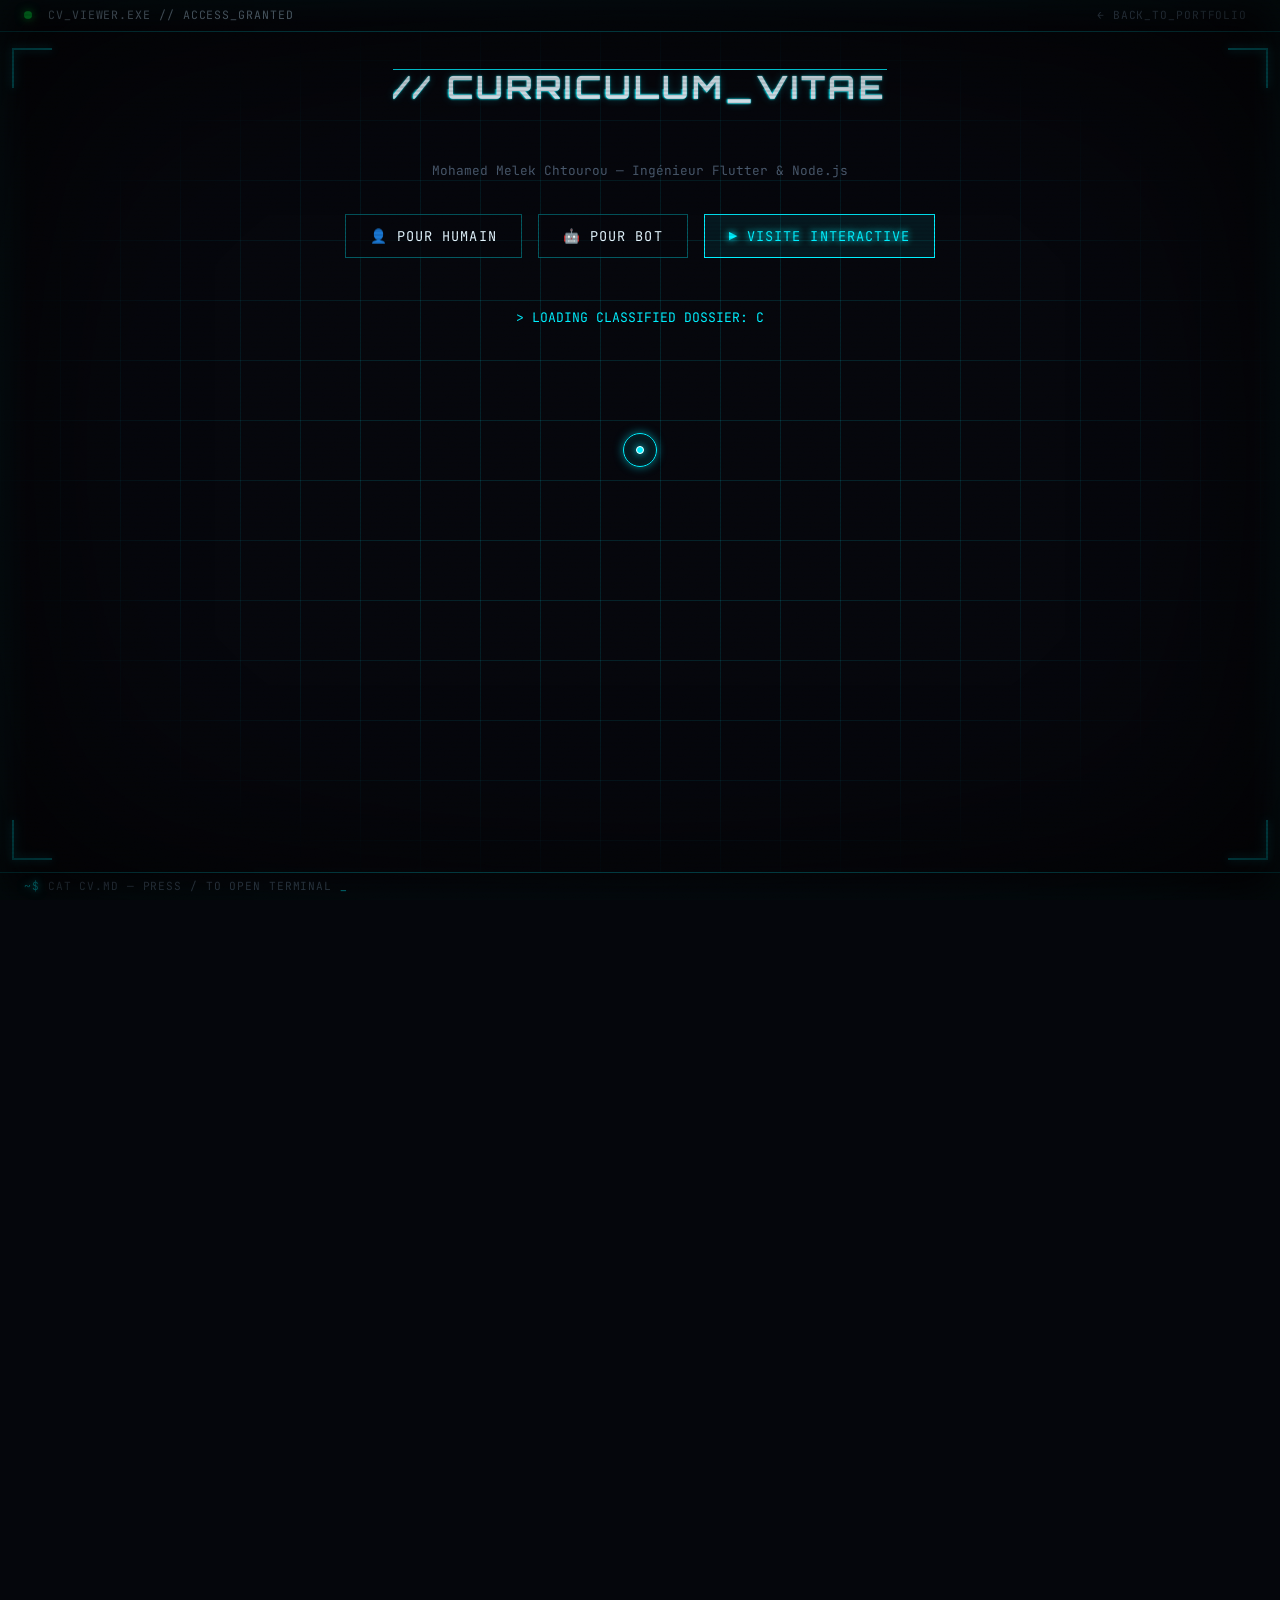
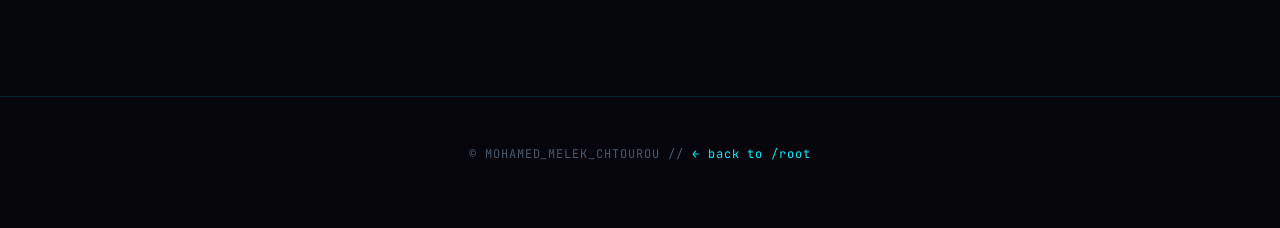
==== commit f1c54eac: "fix(cv): align cv.html with full portfolio template — cursor, layers, contrast Added all missing tem" ====
--- a/cv.html
+++ b/cv.html
@@ -1,8 +1,10 @@
 <!DOCTYPE html>
-<html lang="fr" dir="ltr">
+<html lang="fr" data-theme="">
 <head>
   <meta charset="UTF-8" />
   <meta name="viewport" content="width=device-width, initial-scale=1.0" />
+  <script src="js/analytics.js"></script>
+  <script src="js/track.js"></script>
   <title>CV — Mohamed Melek Chtourou</title>
   <meta name="description" content="CV de Mohamed Melek Chtourou — Ingénieur Flutter & Node.js. Téléchargez en PDF ou explorez la version interactive." />
   <meta name="robots" content="index, follow" />
@@ -30,9 +32,10 @@
   <link rel="stylesheet" href="css/main.css" />
   <link rel="stylesheet" href="css/cyberpunk.css" />
   <link rel="stylesheet" href="css/animations.css" />
+  <link rel="stylesheet" href="css/games.css" />
   <style>
     /* ---- CV Page Specific ---- */
-    .cv-page { padding-top: 60px; min-height: 100vh; }
+    .cv-page { padding-top: 70px; min-height: 100vh; }
 
     .cv-tabs {
       display: flex;
@@ -44,7 +47,7 @@
     .cv-tab {
       background: rgba(5, 6, 12, 0.7);
       border: 1px solid var(--border-glow);
-      color: var(--text-secondary);
+      color: var(--text-primary);
       padding: 12px 24px;
       font-family: var(--font-mono);
       font-size: 0.85rem;
@@ -73,7 +76,7 @@
     .cv-panel { display: none; max-width: 700px; margin: 0 auto; text-align: center; }
     .cv-panel.active { display: block; }
     .cv-panel p {
-      color: var(--text-secondary);
+      color: var(--text-primary);
       font-family: var(--font-mono);
       font-size: 0.85rem;
       margin-bottom: var(--s3);
@@ -123,7 +126,7 @@
       transform: translateY(0);
     }
     .cv-block {
-      background: rgba(5, 6, 12, 0.7);
+      background: rgba(5, 6, 12, 0.85);
       border: 1px solid var(--border-glow);
       padding: var(--s3);
       margin-bottom: var(--s3);
@@ -173,7 +176,7 @@
     }
     .skill-name {
       min-width: 100px;
-      color: var(--text-secondary);
+      color: var(--text-primary);
     }
     .skill-bar {
       flex: 1;
@@ -205,7 +208,7 @@
     }
     .exp-title { color: var(--neon-primary); font-size: 0.95rem; font-weight: 700; }
     .exp-company { color: var(--neon-magenta); font-size: 0.82rem; }
-    .exp-date { color: var(--text-muted); font-size: 0.75rem; margin-bottom: 6px; }
+    .exp-date { color: var(--text-secondary); font-size: 0.75rem; margin-bottom: 6px; }
     .exp-stack {
       display: flex;
       flex-wrap: wrap;
@@ -217,11 +220,11 @@
       border: 1px solid var(--border-glow);
       padding: 2px 8px;
       font-size: 0.68rem;
-      color: var(--text-secondary);
+      color: var(--neon-primary);
     }
     .exp-bullets { list-style: none; padding: 0; }
     .exp-bullets li {
-      color: var(--text-secondary);
+      color: var(--text-primary);
       font-size: 0.8rem;
       line-height: 1.6;
       padding-left: 16px;
@@ -263,7 +266,7 @@
     .cv-intro-line {
       font-size: 0.82rem;
       line-height: 1.8;
-      color: var(--neon-accent);
+      color: var(--neon-primary);
       min-height: 1.8em;
     }
     .cv-intro-line .cmd { color: var(--neon-primary); }
@@ -292,21 +295,30 @@
 </head>
 <body>
 
-  <!-- Matrix BG -->
-  <canvas id="matrix-rain" class="matrix-bg" aria-hidden="true"></canvas>
-  <div class="grid-bg" aria-hidden="true"></div>
-
-  <!-- Back to portfolio -->
+  <canvas id="matrix-canvas" class="matrix-canvas"></canvas>
+  <div class="scanlines"></div>
+  <div class="crt-vignette"></div>
+  <div class="noise"></div>
+  <div class="vhs-bar"></div>
+
+  <div class="hud-brackets">
+    <div class="bracket bracket-tl"></div>
+    <div class="bracket bracket-tr"></div>
+    <div class="bracket bracket-bl"></div>
+    <div class="bracket bracket-br"></div>
+  </div>
+
   <header class="status-bar" role="banner">
     <div class="status-left">
       <span class="status-dot"></span>
-      <a href="index.html" style="color:inherit;text-decoration:none;">&larr; BACK_TO_PORTFOLIO</a>
+      <span>CV_VIEWER.EXE // ACCESS_GRANTED</span>
     </div>
     <div class="status-right">
-      <span style="color:var(--neon-primary);">CV_VIEWER.EXE</span>
+      <a href="index.html" style="color:var(--text-muted);font-family:var(--font-mono);font-size:0.7rem;letter-spacing:0.08em;text-transform:uppercase;padding:3px 8px;border:1px solid transparent;">&larr; BACK_TO_PORTFOLIO</a>
     </div>
   </header>
 
+  <main>
   <div class="cv-page">
     <div class="container">
 
@@ -512,9 +524,58 @@
 
     </div>
   </div>
+  </main>
+
+  <footer>
+    <div class="container">
+      <p class="footer-text">&copy; <span id="year"></span> MOHAMED_MELEK_CHTOUROU // <a href="index.html" style="color:var(--neon-primary);">&larr; back to /root</a></p>
+    </div>
+  </footer>
+
+  <div class="bottom-bar">
+    <span class="prompt">~$</span>
+    <span>cat cv.md &mdash; press / to open terminal</span>
+    <span class="blink">_</span>
+  </div>
+
+  <!-- Terminal Modal -->
+  <div id="term-modal" class="term-modal">
+    <div class="term-modal-inner">
+      <div class="term-modal-head">
+        <div class="dots">
+          <span class="dot r"></span>
+          <span class="dot y"></span>
+          <span class="dot g"></span>
+        </div>
+        <span class="t-title">root@chtourou.sh</span>
+        <button class="t-close">&#10005;</button>
+      </div>
+      <div class="term-modal-body"></div>
+      <div class="term-input-wrap">
+        <span class="p">root@chtourou:~$</span>
+        <input type="text" id="term-input" autocomplete="off" spellcheck="false" />
+        <span class="caret">_</span>
+      </div>
+    </div>
+  </div>
 
   <!-- Scripts -->
+  <script src="js/cursor.js"></script>
+  <script src="js/i18n.js"></script>
+  <script src="js/sound.js"></script>
+  <script src="js/matrix-rain.js"></script>
   <script src="js/fx.js"></script>
+  <script src="js/mode.js"></script>
+  <script src="js/glitch.js"></script>
+  <script src="js/vfs.js"></script>
+  <script src="js/chip.js"></script>
+  <script src="js/ctf.js"></script>
+  <script src="js/xp.js"></script>
+  <script src="js/games.js"></script>
+  <script src="js/voight-kampff.js"></script>
+  <script src="js/ai-chat.js"></script>
+  <script src="js/terminal.js"></script>
+  <script src="js/easter-eggs.js"></script>
   <script>
     // Tab switching
     document.querySelectorAll(".cv-tab").forEach(tab => {
@@ -624,8 +685,6 @@
       setTimeout(startTour, 500);
     }
 
-    // Matrix rain init
-    if (window.MMC_MATRIX) MMC_MATRIX.init(document.getElementById("matrix-rain"));
   </script>
 
 </body>
--- a/css/games.css
+++ b/css/games.css
@@ -0,0 +1,478 @@
+/* =========================================================
+   games.css — Styles for mini-games, VK test, AI chat, XP
+   ========================================================= */
+
+/* ---------- Game wrapper inside terminal ---------- */
+.game-wrap {
+  margin: 16px 0 8px 0;
+  border: 1px solid var(--neon-primary);
+  background: rgba(0, 240, 255, 0.03);
+  box-shadow: 0 0 12px rgba(0, 240, 255, 0.25);
+  font-family: var(--font-mono);
+}
+.game-head {
+  display: flex;
+  justify-content: space-between;
+  align-items: center;
+  padding: 8px 12px;
+  background: rgba(0, 240, 255, 0.06);
+  border-bottom: 1px solid var(--border-glow);
+  font-size: 0.72rem;
+  color: var(--neon-primary);
+  text-shadow: var(--glow-sm);
+  text-transform: uppercase;
+  letter-spacing: 0.12em;
+}
+.game-hint { color: var(--text-muted); font-weight: normal; letter-spacing: 0.05em; }
+.game-body {
+  padding: 12px;
+  color: var(--text-primary);
+}
+.game-body pre.game-grid {
+  margin: 0;
+  font-family: var(--font-mono);
+  font-size: 13px;
+  line-height: 1.1;
+  color: var(--neon-accent);
+  text-shadow: 0 0 3px var(--neon-accent);
+  letter-spacing: 1px;
+  white-space: pre;
+  text-align: center;
+}
+.game-foot {
+  padding: 8px 12px;
+  background: rgba(0, 240, 255, 0.04);
+  border-top: 1px dashed var(--border-glow);
+  font-size: 0.72rem;
+  color: var(--text-secondary);
+  letter-spacing: 0.06em;
+  text-transform: uppercase;
+}
+.game-foot b { color: var(--neon-primary); text-shadow: var(--glow-sm); }
+
+/* Hack game grid */
+.hack-grid {
+  display: grid;
+  grid-template-columns: repeat(4, 1fr);
+  gap: 6px;
+  margin-bottom: 12px;
+}
+.hack-word {
+  background: rgba(0, 240, 255, 0.05);
+  border: 1px solid var(--border-glow);
+  color: var(--neon-accent);
+  font-family: var(--font-mono);
+  padding: 8px;
+  font-size: 0.85rem;
+  letter-spacing: 0.08em;
+  cursor: pointer;
+  transition: all 0.15s;
+  text-shadow: 0 0 4px var(--neon-accent);
+}
+.hack-word:hover {
+  background: rgba(0, 255, 65, 0.12);
+  border-color: var(--neon-accent);
+  box-shadow: 0 0 8px var(--neon-accent);
+  transform: translateY(-1px);
+}
+.hack-log {
+  font-size: 0.78rem;
+  max-height: 120px;
+  overflow-y: auto;
+  padding: 6px 0;
+  border-top: 1px dashed var(--border-grid);
+}
+.hack-log div { margin: 2px 0; }
+.hack-log .ok { color: var(--neon-accent); }
+.hack-log .err { color: var(--text-secondary); }
+
+/* ---------- XP Badge in status bar ---------- */
+.xp-badge {
+  font-family: var(--font-mono);
+  font-size: 0.62rem;
+  color: var(--neon-primary);
+  text-shadow: 0 0 4px var(--neon-primary);
+  padding: 2px 8px;
+  border: 1px solid var(--border-glow);
+  background: rgba(0, 240, 255, 0.04);
+  letter-spacing: 0.06em;
+  display: flex;
+  align-items: center;
+  gap: 8px;
+  white-space: nowrap;
+  cursor: pointer;
+  transition: all 0.15s ease;
+  user-select: none;
+}
+.xp-badge:hover {
+  background: rgba(0, 240, 255, 0.12);
+  border-color: var(--neon-primary);
+  box-shadow: 0 0 8px rgba(0, 240, 255, 0.35);
+  transform: scale(1.02);
+}
+.xp-badge:active { transform: scale(0.98); }
+.xp-badge:focus-visible {
+  outline: 1px solid var(--neon-primary);
+  outline-offset: 2px;
+}
+.xp-badge .xp-bar {
+  color: var(--neon-accent);
+  letter-spacing: 0;
+  text-shadow: 0 0 3px var(--neon-accent);
+}
+
+@media (max-width: 900px) {
+  .xp-badge { display: none; }
+}
+
+/* ---------- Voight-Kampff Test Modal ---------- */
+.vk-modal {
+  position: fixed;
+  inset: 0;
+  background: rgba(0, 0, 0, 0.85);
+  backdrop-filter: blur(4px);
+  z-index: 9600;
+  display: flex;
+  align-items: center;
+  justify-content: center;
+  padding: var(--s3);
+  opacity: 0;
+  pointer-events: none;
+  transition: opacity 0.3s;
+}
+.vk-modal.active { opacity: 1; pointer-events: auto; }
+.vk-inner {
+  width: min(720px, 100%);
+  background: rgba(10, 8, 20, 0.98);
+  border: 1px solid var(--neon-danger);
+  box-shadow: 0 0 32px rgba(255, 51, 102, 0.4), 0 0 64px rgba(255, 51, 102, 0.2);
+  clip-path: polygon(20px 0, 100% 0, 100% calc(100% - 20px), calc(100% - 20px) 100%, 0 100%, 0 20px);
+  overflow: hidden;
+  position: relative;
+}
+.vk-inner::before {
+  content: "";
+  position: absolute;
+  inset: 0;
+  background: repeating-linear-gradient(
+    to bottom,
+    rgba(0, 0, 0, 0),
+    rgba(0, 0, 0, 0) 2px,
+    rgba(255, 51, 102, 0.05) 3px,
+    rgba(0, 0, 0, 0) 4px
+  );
+  pointer-events: none;
+}
+.vk-head {
+  display: flex;
+  align-items: center;
+  gap: 12px;
+  padding: 12px 18px;
+  background: rgba(255, 51, 102, 0.08);
+  border-bottom: 1px solid var(--neon-danger);
+  font-family: var(--font-mono);
+  color: var(--neon-danger);
+  text-shadow: 0 0 6px var(--neon-danger);
+  font-size: 0.8rem;
+  letter-spacing: 0.12em;
+  text-transform: uppercase;
+}
+.vk-title { flex: 1; }
+.vk-close {
+  background: transparent;
+  border: 1px solid var(--neon-danger);
+  color: var(--neon-danger);
+  font-size: 1rem;
+  width: 28px;
+  height: 28px;
+}
+.vk-scan {
+  height: 3px;
+  background: linear-gradient(90deg, transparent, var(--neon-danger), transparent);
+  animation: vk-scan 2.5s linear infinite;
+}
+@keyframes vk-scan {
+  0% { background-position: -100% 0; }
+  100% { background-position: 200% 0; }
+}
+.vk-body {
+  padding: var(--s4);
+  font-family: var(--font-mono);
+  color: var(--text-primary);
+  min-height: 280px;
+}
+.vk-q {
+  font-size: 1.05rem;
+  color: var(--neon-primary);
+  text-shadow: var(--glow-sm);
+  margin-bottom: var(--s3);
+  line-height: 1.5;
+  padding: var(--s2);
+  border-left: 3px solid var(--neon-primary);
+  background: rgba(0, 240, 255, 0.04);
+}
+.vk-opts {
+  display: flex;
+  flex-direction: column;
+  gap: 10px;
+}
+.vk-opt {
+  background: rgba(5, 6, 12, 0.6);
+  border: 1px solid var(--border-glow);
+  color: var(--text-primary);
+  font-family: var(--font-mono);
+  padding: 12px 16px;
+  text-align: left;
+  font-size: 0.85rem;
+  line-height: 1.4;
+  transition: all 0.15s;
+  letter-spacing: 0.02em;
+}
+.vk-opt:hover {
+  border-color: var(--neon-primary);
+  background: rgba(0, 240, 255, 0.08);
+  color: var(--neon-primary);
+  text-shadow: var(--glow-sm);
+  box-shadow: var(--glow-sm);
+  transform: translateX(4px);
+}
+.vk-foot {
+  display: flex;
+  justify-content: space-between;
+  padding: 10px 18px;
+  background: rgba(0, 0, 0, 0.4);
+  border-top: 1px solid var(--neon-danger);
+  font-family: var(--font-mono);
+  font-size: 0.7rem;
+  color: var(--neon-danger);
+  letter-spacing: 0.1em;
+  text-transform: uppercase;
+}
+.vk-result {
+  text-align: center;
+  padding: var(--s3) 0;
+}
+.vk-verdict {
+  font-family: var(--font-display);
+  font-size: clamp(2.5rem, 8vw, 5rem);
+  font-weight: 900;
+  letter-spacing: 0.06em;
+  margin-bottom: var(--s2);
+  animation: vk-verdict 1s;
+}
+@keyframes vk-verdict {
+  0% { opacity: 0; transform: scale(0.8); filter: blur(8px); }
+  100% { opacity: 1; transform: scale(1); filter: blur(0); }
+}
+.vk-msg {
+  color: var(--text-secondary);
+  margin-bottom: var(--s3);
+  font-family: var(--font-mono);
+}
+.vk-stats {
+  display: flex;
+  justify-content: center;
+  gap: var(--s4);
+  margin-bottom: var(--s3);
+  font-family: var(--font-mono);
+  font-size: 0.85rem;
+  color: var(--text-muted);
+}
+.vk-stats b { color: var(--neon-primary); text-shadow: var(--glow-sm); }
+
+/* ---------- AI Chat Modal ---------- */
+.ai-modal {
+  position: fixed;
+  inset: 0;
+  background: rgba(0, 0, 0, 0.8);
+  backdrop-filter: blur(3px);
+  z-index: 9550;
+  display: flex;
+  align-items: center;
+  justify-content: center;
+  padding: var(--s3);
+  opacity: 0;
+  pointer-events: none;
+  transition: opacity 0.3s;
+}
+.ai-modal.active { opacity: 1; pointer-events: auto; }
+.ai-inner {
+  width: min(680px, 100%);
+  max-height: 80vh;
+  display: flex;
+  flex-direction: column;
+  background: rgba(5, 6, 12, 0.96);
+  border: 1px solid var(--neon-secondary);
+  box-shadow: 0 0 24px rgba(255, 0, 234, 0.4);
+  font-family: var(--font-mono);
+  overflow: hidden;
+  clip-path: polygon(18px 0, 100% 0, 100% calc(100% - 18px), calc(100% - 18px) 100%, 0 100%, 0 18px);
+}
+.ai-head {
+  display: flex;
+  align-items: center;
+  gap: 10px;
+  padding: 12px 18px;
+  background: rgba(255, 0, 234, 0.08);
+  border-bottom: 1px solid var(--neon-secondary);
+  color: var(--neon-secondary);
+  text-shadow: 0 0 6px var(--neon-secondary);
+  font-size: 0.75rem;
+  letter-spacing: 0.12em;
+  text-transform: uppercase;
+}
+.ai-status {
+  width: 10px;
+  height: 10px;
+  border-radius: 50%;
+  background: var(--neon-accent);
+  box-shadow: 0 0 8px var(--neon-accent);
+  animation: pulse 2s ease-in-out infinite;
+}
+.ai-title { flex: 1; }
+.ai-close {
+  background: transparent;
+  border: 1px solid var(--neon-secondary);
+  color: var(--neon-secondary);
+  width: 28px;
+  height: 28px;
+  font-size: 1rem;
+}
+.ai-body {
+  flex: 1;
+  padding: var(--s3);
+  overflow-y: auto;
+  display: flex;
+  flex-direction: column;
+  gap: 10px;
+  min-height: 280px;
+}
+.ai-body::-webkit-scrollbar { width: 6px; }
+.ai-body::-webkit-scrollbar-track { background: rgba(255, 0, 234, 0.04); }
+.ai-body::-webkit-scrollbar-thumb { background: var(--neon-secondary); }
+.ai-line {
+  display: flex;
+  gap: 10px;
+  align-items: flex-start;
+  font-size: 0.88rem;
+  line-height: 1.5;
+  animation: ai-in 0.3s ease;
+}
+@keyframes ai-in {
+  from { opacity: 0; transform: translateY(6px); }
+  to { opacity: 1; transform: translateY(0); }
+}
+.ai-who {
+  font-weight: bold;
+  letter-spacing: 0.08em;
+  padding: 2px 8px;
+  border: 1px solid currentColor;
+  font-size: 0.68rem;
+  flex-shrink: 0;
+  min-width: 40px;
+  text-align: center;
+}
+.ai-line-user .ai-who { color: var(--neon-primary); text-shadow: var(--glow-sm); }
+.ai-line-user .ai-text { color: var(--text-primary); }
+.ai-line-ai .ai-who { color: var(--neon-secondary); text-shadow: 0 0 6px var(--neon-secondary); }
+.ai-line-ai .ai-text { color: var(--neon-secondary); text-shadow: 0 0 4px var(--neon-secondary); }
+.ai-input-wrap {
+  display: flex;
+  align-items: center;
+  gap: 10px;
+  padding: var(--s2) var(--s3);
+  background: rgba(255, 0, 234, 0.04);
+  border-top: 1px solid var(--neon-secondary);
+}
+.ai-prompt {
+  color: var(--neon-secondary);
+  text-shadow: 0 0 6px var(--neon-secondary);
+  font-weight: bold;
+}
+.ai-input {
+  flex: 1;
+  background: transparent;
+  border: none;
+  color: var(--text-primary);
+  font-family: var(--font-mono);
+  font-size: 0.9rem;
+  outline: none;
+  caret-color: var(--neon-secondary);
+}
+.ai-input::placeholder { color: var(--text-muted); }
+
+/* ---------- Night owl banner ---------- */
+.night-owl-banner {
+  position: fixed;
+  top: 44px;
+  left: 50%;
+  transform: translateX(-50%);
+  background: rgba(5, 6, 12, 0.95);
+  border: 1px solid var(--neon-warn);
+  padding: 8px 18px;
+  font-family: var(--font-mono);
+  font-size: 0.75rem;
+  color: var(--neon-warn);
+  text-shadow: 0 0 6px var(--neon-warn);
+  letter-spacing: 0.1em;
+  text-transform: uppercase;
+  z-index: 90;
+  box-shadow: 0 0 12px rgba(255, 204, 0, 0.3);
+  clip-path: polygon(8px 0, 100% 0, 100% calc(100% - 8px), calc(100% - 8px) 100%, 0 100%, 0 8px);
+  animation: bob 3s ease-in-out infinite;
+}
+.night-owl-banner::before {
+  content: "🦉 ";
+}
+
+@media (max-width: 900px) {
+  .vk-q { font-size: 0.95rem; }
+  .vk-opt { font-size: 0.8rem; padding: 10px 12px; }
+  .ai-body { min-height: 200px; }
+  .ai-line { font-size: 0.82rem; }
+}
+
+/* =========================================================
+   ACHIEVEMENT TIERS — visual differentiation
+   ========================================================= */
+.toast.toast-common { border-color: var(--neon-primary); }
+.toast.toast-rare {
+  border-color: var(--neon-accent);
+  box-shadow: 0 0 16px rgba(0, 255, 65, 0.45);
+}
+.toast.toast-rare .toast-head { color: var(--neon-accent); text-shadow: 0 0 6px var(--neon-accent); }
+.toast.toast-epic {
+  border-color: var(--neon-secondary);
+  box-shadow: 0 0 20px rgba(255, 0, 234, 0.5);
+}
+.toast.toast-epic .toast-head { color: var(--neon-secondary); text-shadow: 0 0 8px var(--neon-secondary); }
+.toast.toast-legendary {
+  border: 2px solid #ffd700;
+  background: rgba(20, 15, 0, 0.96);
+  box-shadow: 0 0 24px rgba(255, 215, 0, 0.6), 0 0 64px rgba(255, 215, 0, 0.3);
+  animation: legendary-pulse 1.5s ease-in-out infinite;
+}
+.toast.toast-legendary .toast-head {
+  color: #ffd700;
+  text-shadow: 0 0 10px #ffd700, 0 0 20px #ffa500;
+}
+.toast.toast-legendary .toast-head::before { content: "★ "; }
+.toast.toast-legendary .toast-body { color: #ffe680; }
+@keyframes legendary-pulse {
+  0%, 100% { box-shadow: 0 0 18px rgba(255, 215, 0, 0.5), 0 0 48px rgba(255, 215, 0, 0.25); }
+  50% { box-shadow: 0 0 30px rgba(255, 215, 0, 0.8), 0 0 80px rgba(255, 215, 0, 0.4); }
+}
+
+/* Elite XP badge (gold tint) */
+.xp-badge.xp-elite {
+  border-color: #ffd700;
+  color: #ffd700;
+  text-shadow: 0 0 4px #ffd700;
+  background: rgba(40, 30, 0, 0.4);
+}
+.xp-badge.xp-elite .xp-bar { color: #ffd700; text-shadow: 0 0 3px #ffd700; }
+html[data-mode="elite"] .status-dot {
+  background: #ffd700;
+  box-shadow: 0 0 8px #ffd700;
+}
+
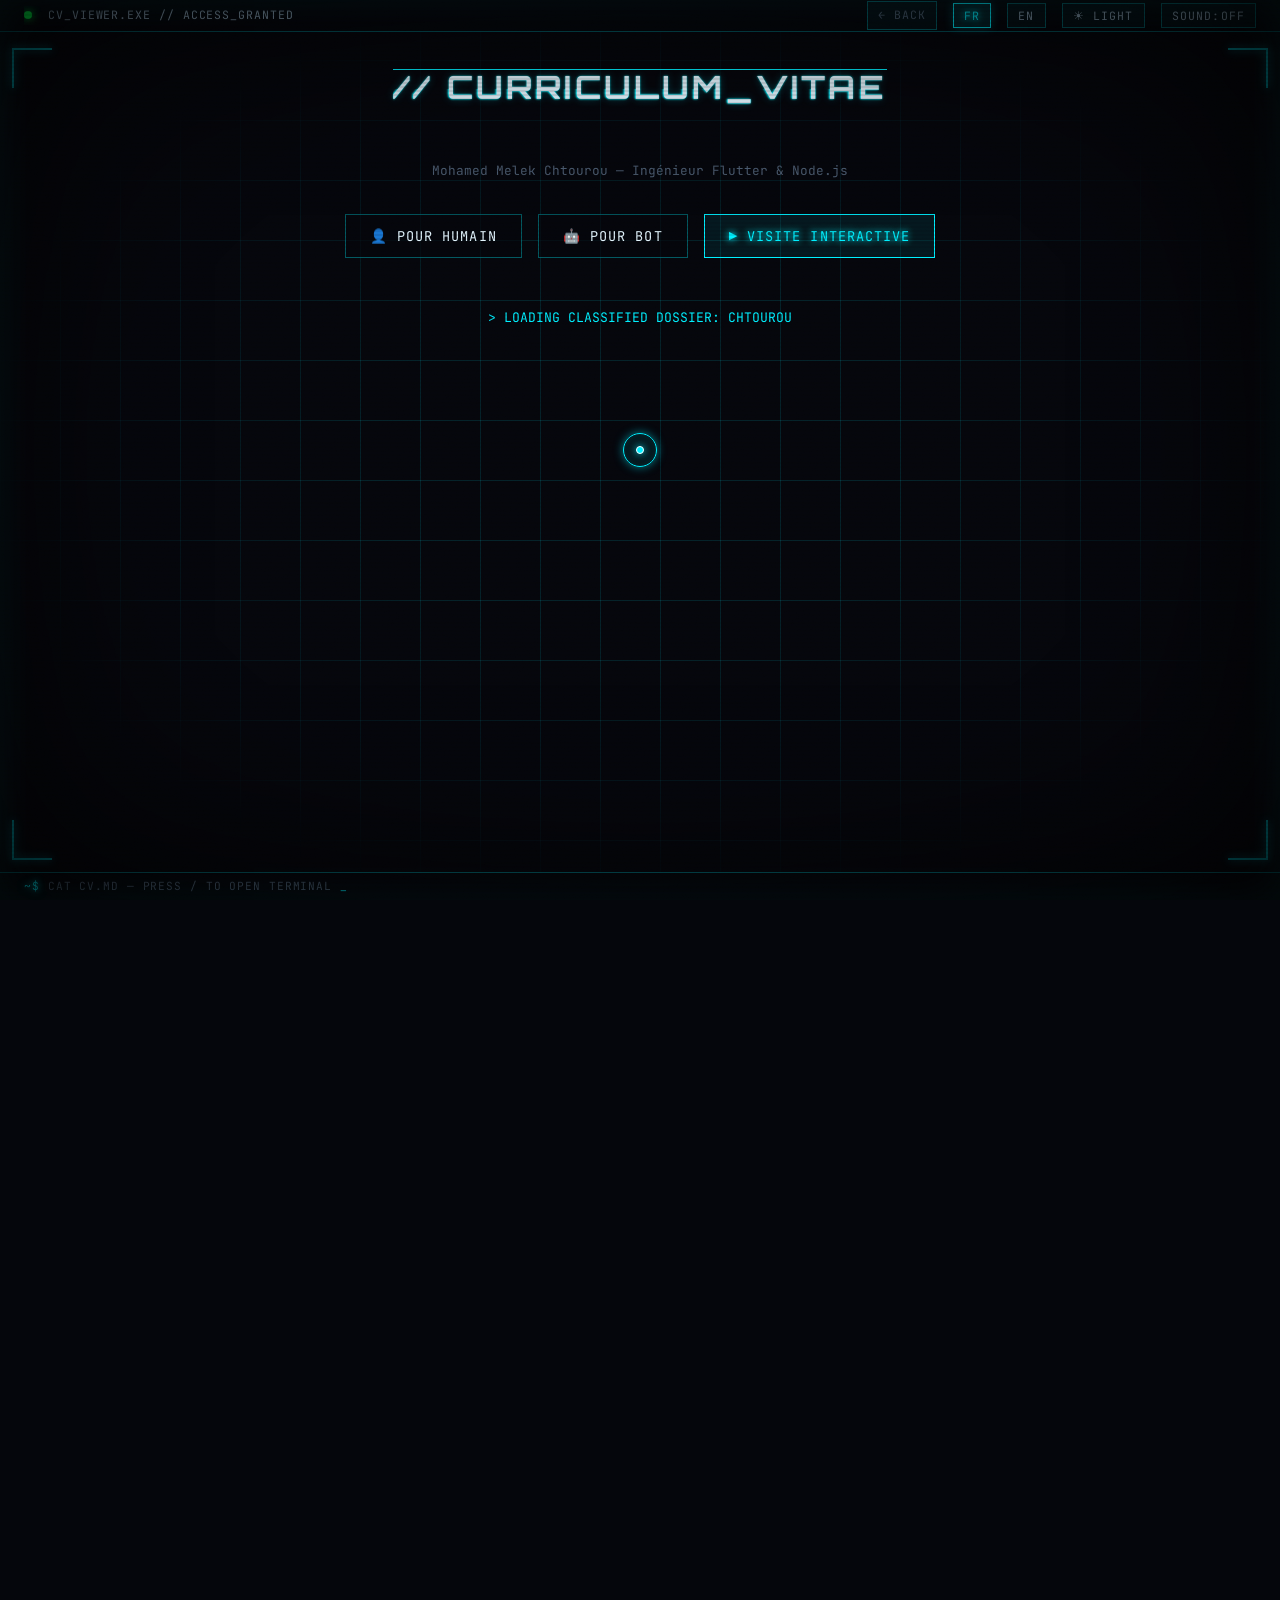
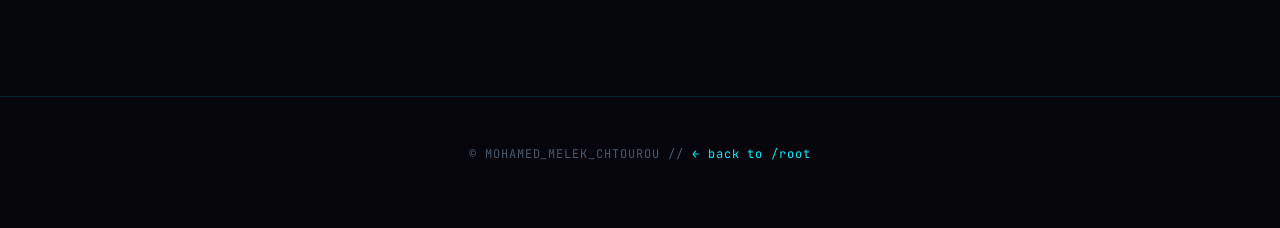
==== commit ca6ed6c3: "refactor(ui): unified header, light mode fixes, CV icon, mobile responsive - Create shared header.js" ====
--- a/cv.html
+++ b/cv.html
@@ -5,6 +5,7 @@
   <meta name="viewport" content="width=device-width, initial-scale=1.0" />
   <script src="js/analytics.js"></script>
   <script src="js/track.js"></script>
+  <script src="js/header.js"></script>
   <title>CV — Mohamed Melek Chtourou</title>
   <meta name="description" content="CV de Mohamed Melek Chtourou — Ingénieur Flutter & Node.js. Téléchargez en PDF ou explorez la version interactive." />
   <meta name="robots" content="index, follow" />
@@ -285,11 +286,34 @@
       margin-bottom: var(--s3);
     }
 
+    .status-back-link {
+      color: var(--text-muted);
+      font-family: var(--font-mono);
+      font-size: 0.72rem;
+      letter-spacing: 0.08em;
+      text-transform: uppercase;
+      text-decoration: none;
+      padding: 4px 10px;
+      border: 1px solid var(--border-glow);
+      background: rgba(0, 240, 255, 0.04);
+      transition: all 0.2s;
+    }
+    .status-back-link:hover {
+      color: var(--neon-primary);
+      border-color: var(--neon-primary);
+    }
+
     @media (max-width: 600px) {
+      .cv-page { padding-top: 50px; }
       .cv-tabs { gap: 6px; }
       .cv-tab { padding: 8px 14px; font-size: 0.75rem; }
       .skill-name { min-width: 70px; font-size: 0.72rem; }
       .exp-card { padding-left: var(--s2); }
+      .cv-block { padding: var(--s2); }
+      .cv-nav { gap: 8px; }
+      .cv-nav a, .cv-nav button { padding: 8px 16px; font-size: 0.75rem; }
+      .cv-download-btn { padding: 12px 20px; font-size: 0.85rem; }
+      .cv-block pre { font-size: 0.7rem; }
     }
   </style>
 </head>
@@ -308,13 +332,17 @@
     <div class="bracket bracket-br"></div>
   </div>
 
-  <header class="status-bar" role="banner">
+  <header class="status-bar" role="banner" aria-label="Status bar">
     <div class="status-left">
       <span class="status-dot"></span>
       <span>CV_VIEWER.EXE // ACCESS_GRANTED</span>
     </div>
     <div class="status-right">
-      <a href="index.html" style="color:var(--text-muted);font-family:var(--font-mono);font-size:0.7rem;letter-spacing:0.08em;text-transform:uppercase;padding:3px 8px;border:1px solid transparent;">&larr; BACK_TO_PORTFOLIO</a>
+      <a href="index.html" class="status-back-link">&larr; BACK</a>
+      <button data-lang="fr" aria-label="Switch to French">FR</button>
+      <button data-lang="en" aria-label="Switch to English">EN</button>
+      <button id="theme-toggle" aria-label="Toggle light/dark mode">☀ LIGHT</button>
+      <button id="sound-toggle" aria-label="Toggle sound effects">SOUND:OFF</button>
     </div>
   </header>
 
--- a/css/main.css
+++ b/css/main.css
@@ -239,6 +239,16 @@
   align-items: center;
   gap: var(--s2);
 }
+.status-left {
+  flex-shrink: 1;
+  min-width: 0;
+  overflow: hidden;
+  white-space: nowrap;
+  text-overflow: ellipsis;
+}
+.status-right {
+  flex-shrink: 0;
+}
 
 .status-dot {
   width: 8px;
@@ -294,6 +304,25 @@
 @keyframes pulseGlow {
   0%, 100% { box-shadow: 0 0 4px rgba(0, 240, 255, 0.2); }
   50% { box-shadow: 0 0 10px rgba(0, 240, 255, 0.4); }
+}
+
+/* ---------- Back link (sub-pages) ---------- */
+.status-back-link {
+  color: var(--text-muted);
+  font-family: var(--font-mono);
+  font-size: 0.72rem;
+  letter-spacing: 0.08em;
+  text-transform: uppercase;
+  text-decoration: none;
+  padding: 4px 10px;
+  border: 1px solid var(--border-glow);
+  background: rgba(0, 240, 255, 0.04);
+  transition: all 0.2s;
+}
+.status-back-link:hover {
+  color: var(--neon-primary);
+  border-color: var(--neon-primary);
+  background: rgba(0, 240, 255, 0.1);
 }
 
 /* ---------- Language switch glitch overlay ---------- */
@@ -1136,8 +1165,35 @@
   }
   .hud-brackets { inset: 42px 6px 36px 6px; }
   .bracket { width: 22px; height: 22px; }
-  .status-bar { padding: 0 var(--s2); height: 32px; font-size: 0.62rem; }
+  .status-bar {
+    padding: 4px var(--s2);
+    min-height: 32px;
+    height: auto;
+    font-size: 0.6rem;
+    flex-wrap: wrap;
+    gap: 2px 0;
+  }
   .status-bar .uptime { display: none; }
+  .status-left {
+    flex: 0 0 auto;
+    max-width: 50%;
+    overflow: hidden;
+    white-space: nowrap;
+    text-overflow: ellipsis;
+  }
+  .status-left span:last-child { font-size: 0.55rem; }
+  .status-right {
+    flex: 1 1 auto;
+    justify-content: flex-end;
+    flex-wrap: wrap;
+    gap: 3px;
+  }
+  .status-right button,
+  .status-right a {
+    padding: 2px 6px;
+    font-size: 0.58rem;
+  }
+  #sound-toggle { display: none; }
   .bottom-bar { height: 28px; font-size: 0.6rem; padding: 0 var(--s2); }
   body { cursor: auto; }
   button, a, input { cursor: auto !important; }
@@ -1264,6 +1320,104 @@
   background: rgba(0, 0, 0, 0.05);
 }
 
+/* Terminal about-window */
+[data-theme="light"] .term-window {
+  background: rgba(255, 255, 255, 0.92);
+  box-shadow: 0 4px 24px rgba(0, 0, 0, 0.08);
+}
+[data-theme="light"] .term-head {
+  background: rgba(0, 119, 204, 0.06);
+}
+
+/* Terminal modal */
+[data-theme="light"] .term-modal-inner {
+  background: rgba(245, 247, 250, 0.98);
+  box-shadow: 0 8px 32px rgba(0, 0, 0, 0.15);
+}
+[data-theme="light"] .term-modal-head {
+  background: rgba(0, 119, 204, 0.06);
+  border-bottom-color: var(--border-glow);
+}
+[data-theme="light"] .term-input-wrap {
+  background: rgba(255, 255, 255, 0.9);
+  border-top-color: var(--border-glow);
+}
+[data-theme="light"] .term-modal-body .chip {
+  background: rgba(0, 119, 204, 0.08);
+  border-color: var(--border-glow);
+}
+
+/* Decorative overlays — subtle in light mode */
+[data-theme="light"] .scanlines { opacity: 0.015; }
+[data-theme="light"] .crt-vignette { opacity: 0.08; }
+[data-theme="light"] .noise { opacity: 0.008; }
+[data-theme="light"] .matrix-canvas { opacity: 0.03; }
+[data-theme="light"] .vhs-bar { opacity: 0.04; }
+[data-theme="light"] .hud-brackets .bracket { border-color: rgba(0, 119, 204, 0.15); }
+
+/* CV page blocks */
+[data-theme="light"] .cv-block {
+  background: rgba(255, 255, 255, 0.88);
+  border-color: var(--border-glow);
+}
+[data-theme="light"] .cv-tab {
+  background: rgba(255, 255, 255, 0.7);
+}
+[data-theme="light"] .cv-download-btn {
+  color: #fff;
+  background: var(--neon-primary);
+}
+[data-theme="light"] .cv-download-btn.ghost {
+  color: var(--neon-primary);
+  background: transparent;
+}
+[data-theme="light"] .skill-bar {
+  background: rgba(0, 119, 204, 0.06);
+}
+
+/* Info cards (project pages) */
+[data-theme="light"] .info-card {
+  background: rgba(255, 255, 255, 0.88);
+  border-color: var(--border-glow);
+}
+[data-theme="light"] .arch {
+  background: rgba(255, 255, 255, 0.7);
+}
+[data-theme="light"] .arch-node {
+  background: rgba(255, 255, 255, 0.9);
+}
+
+/* Gallery */
+[data-theme="light"] .gallery-item {
+  background: rgba(255, 255, 255, 0.9);
+}
+
+/* Buttons in light mode */
+[data-theme="light"] .status-bar button {
+  background: rgba(0, 119, 204, 0.06);
+  border-color: rgba(0, 119, 204, 0.2);
+}
+[data-theme="light"] .status-cv-link {
+  background: rgba(0, 119, 204, 0.08);
+  border-color: var(--neon-primary);
+}
+[data-theme="light"] .btn-cyber {
+  border-color: var(--neon-primary);
+}
+[data-theme="light"] .tech-chip {
+  background: rgba(0, 119, 204, 0.06);
+  border-color: rgba(0, 119, 204, 0.2);
+}
+
+/* Section headers */
+[data-theme="light"] .section-title {
+  text-shadow: none;
+}
+[data-theme="light"] .glitch::before,
+[data-theme="light"] .glitch::after {
+  display: none;
+}
+
 /* ---------- Contact form ---------- */
 .contact-form {
   margin-top: var(--s3);
--- a/css/games.css
+++ b/css/games.css
@@ -103,6 +103,12 @@
   cursor: pointer;
   transition: all 0.15s ease;
   user-select: none;
+  flex-shrink: 1;
+  min-width: 0;
+  overflow: hidden;
+  max-width: 180px;
+  text-overflow: ellipsis;
+  order: 99;
 }
 .xp-badge:hover {
   background: rgba(0, 240, 255, 0.12);
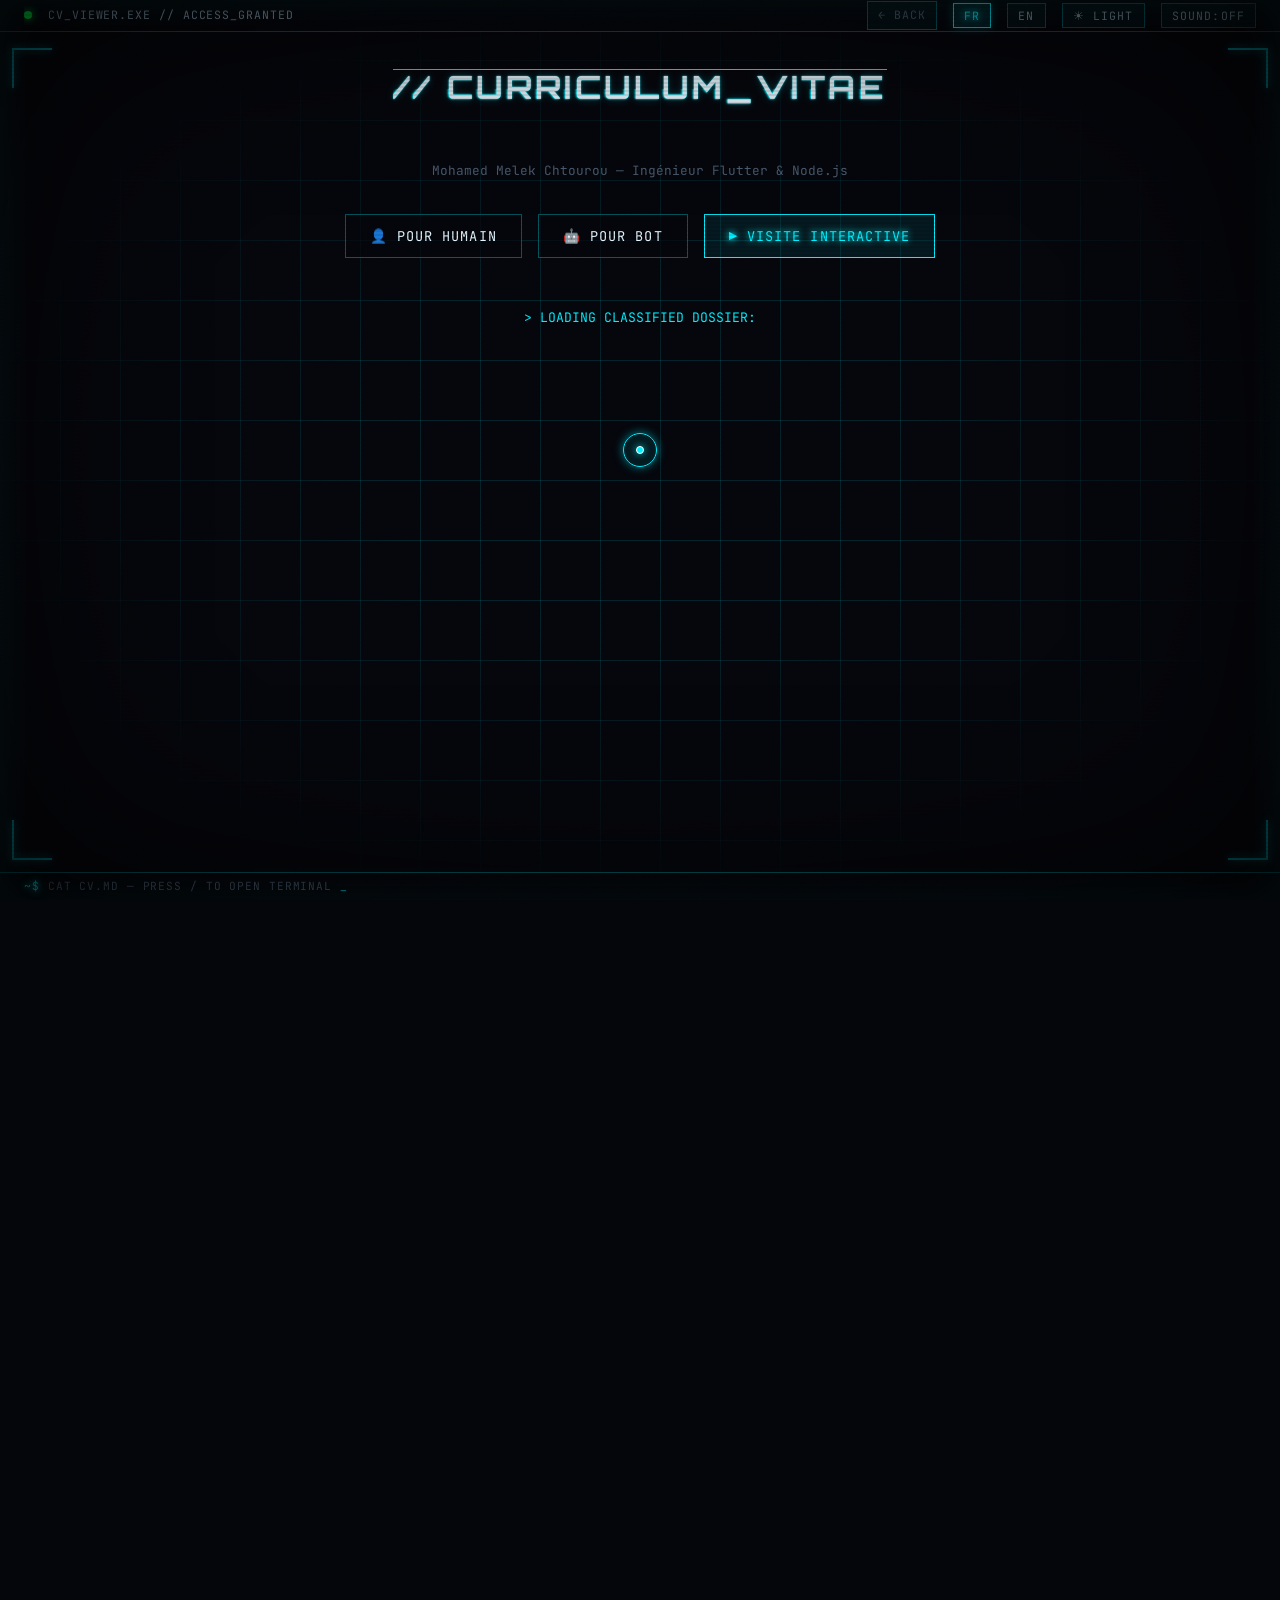
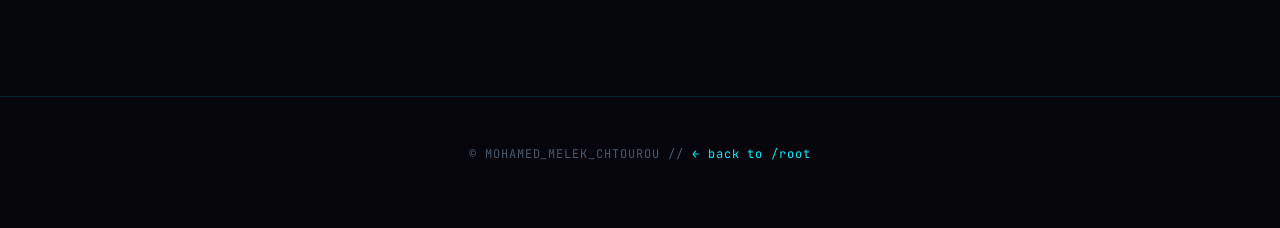
==== commit f5600360: "fix(ui): dark mode CV skill bars + light mode terminal FAB + worker buffer - Replace undefined var(-" ====
--- a/cv.html
+++ b/cv.html
@@ -189,7 +189,7 @@
     }
     .skill-fill {
       height: 100%;
-      background: linear-gradient(90deg, var(--neon-primary), var(--neon-magenta));
+      background: linear-gradient(90deg, var(--neon-primary), var(--neon-secondary));
       box-shadow: 0 0 8px rgba(0, 240, 255, 0.3);
       width: 0%;
       transition: width 1.2s ease-out;
@@ -208,7 +208,7 @@
       margin-bottom: var(--s3);
     }
     .exp-title { color: var(--neon-primary); font-size: 0.95rem; font-weight: 700; }
-    .exp-company { color: var(--neon-magenta); font-size: 0.82rem; }
+    .exp-company { color: var(--neon-secondary); font-size: 0.82rem; }
     .exp-date { color: var(--text-secondary); font-size: 0.75rem; margin-bottom: 6px; }
     .exp-stack {
       display: flex;
@@ -414,19 +414,19 @@
           <div class="cv-section" id="cv-skills">
             <div class="cv-prompt"><span>&gt;</span> cat /skills/matrix.dat</div>
             <div class="cv-block" data-label="SKILLS MATRIX">
-              <div style="margin-bottom:12px;color:var(--neon-magenta);font-size:0.75rem;letter-spacing:0.1em;">MOBILE (EXPERT)</div>
+              <div style="margin-bottom:12px;color:var(--neon-secondary);font-size:0.75rem;letter-spacing:0.1em;">MOBILE (EXPERT)</div>
               <div class="skill-row"><span class="skill-name">Flutter</span><div class="skill-bar"><div class="skill-fill" data-pct="95"></div></div><span class="skill-pct">95%</span></div>
               <div class="skill-row"><span class="skill-name">Dart</span><div class="skill-bar"><div class="skill-fill" data-pct="92"></div></div><span class="skill-pct">92%</span></div>
               <div class="skill-row"><span class="skill-name">Swift</span><div class="skill-bar"><div class="skill-fill" data-pct="78"></div></div><span class="skill-pct">78%</span></div>
               <div class="skill-row"><span class="skill-name">Kotlin</span><div class="skill-bar"><div class="skill-fill" data-pct="70"></div></div><span class="skill-pct">70%</span></div>
 
-              <div style="margin:16px 0 12px;color:var(--neon-magenta);font-size:0.75rem;letter-spacing:0.1em;">BACKEND (AVANC&Eacute;)</div>
+              <div style="margin:16px 0 12px;color:var(--neon-secondary);font-size:0.75rem;letter-spacing:0.1em;">BACKEND (AVANC&Eacute;)</div>
               <div class="skill-row"><span class="skill-name">Node.js</span><div class="skill-bar"><div class="skill-fill" data-pct="90"></div></div><span class="skill-pct">90%</span></div>
               <div class="skill-row"><span class="skill-name">Express</span><div class="skill-bar"><div class="skill-fill" data-pct="88"></div></div><span class="skill-pct">88%</span></div>
               <div class="skill-row"><span class="skill-name">GraphQL</span><div class="skill-bar"><div class="skill-fill" data-pct="72"></div></div><span class="skill-pct">72%</span></div>
               <div class="skill-row"><span class="skill-name">Spring Boot</span><div class="skill-bar"><div class="skill-fill" data-pct="65"></div></div><span class="skill-pct">65%</span></div>
 
-              <div style="margin:16px 0 12px;color:var(--neon-magenta);font-size:0.75rem;letter-spacing:0.1em;">FRONTEND &amp; DATA</div>
+              <div style="margin:16px 0 12px;color:var(--neon-secondary);font-size:0.75rem;letter-spacing:0.1em;">FRONTEND &amp; DATA</div>
               <div class="skill-row"><span class="skill-name">React</span><div class="skill-bar"><div class="skill-fill" data-pct="72"></div></div><span class="skill-pct">72%</span></div>
               <div class="skill-row"><span class="skill-name">MySQL</span><div class="skill-bar"><div class="skill-fill" data-pct="85"></div></div><span class="skill-pct">85%</span></div>
               <div class="skill-row"><span class="skill-name">MongoDB</span><div class="skill-bar"><div class="skill-fill" data-pct="75"></div></div><span class="skill-pct">75%</span></div>
--- a/css/cyberpunk.css
+++ b/css/cyberpunk.css
@@ -271,6 +271,29 @@
 @keyframes tip-in {
   from { opacity: 0; transform: translateY(12px); }
   to { opacity: 1; transform: translateY(0); }
+}
+
+/* ---------- Light-mode overrides for FAB + tip ---------- */
+[data-theme="light"] .term-fab {
+  background: rgba(255, 255, 255, 0.95);
+  border-color: var(--neon-primary);
+  box-shadow: 0 0 12px rgba(0, 120, 180, 0.3);
+}
+[data-theme="light"] .term-fab:hover {
+  background: rgba(240, 248, 255, 1);
+}
+[data-theme="light"] .term-fab-tip {
+  background: rgba(255, 255, 255, 0.98);
+  border-color: var(--neon-primary);
+  box-shadow: 0 4px 20px rgba(0, 120, 180, 0.25);
+  color: var(--text-primary);
+}
+[data-theme="light"] .term-fab-tip kbd {
+  background: rgba(0, 120, 180, 0.1);
+  border-color: var(--neon-primary);
+}
+[data-theme="light"] .term-fab-tip .tip-close {
+  color: var(--text-secondary);
 }
 
 @media (max-width: 900px) {
